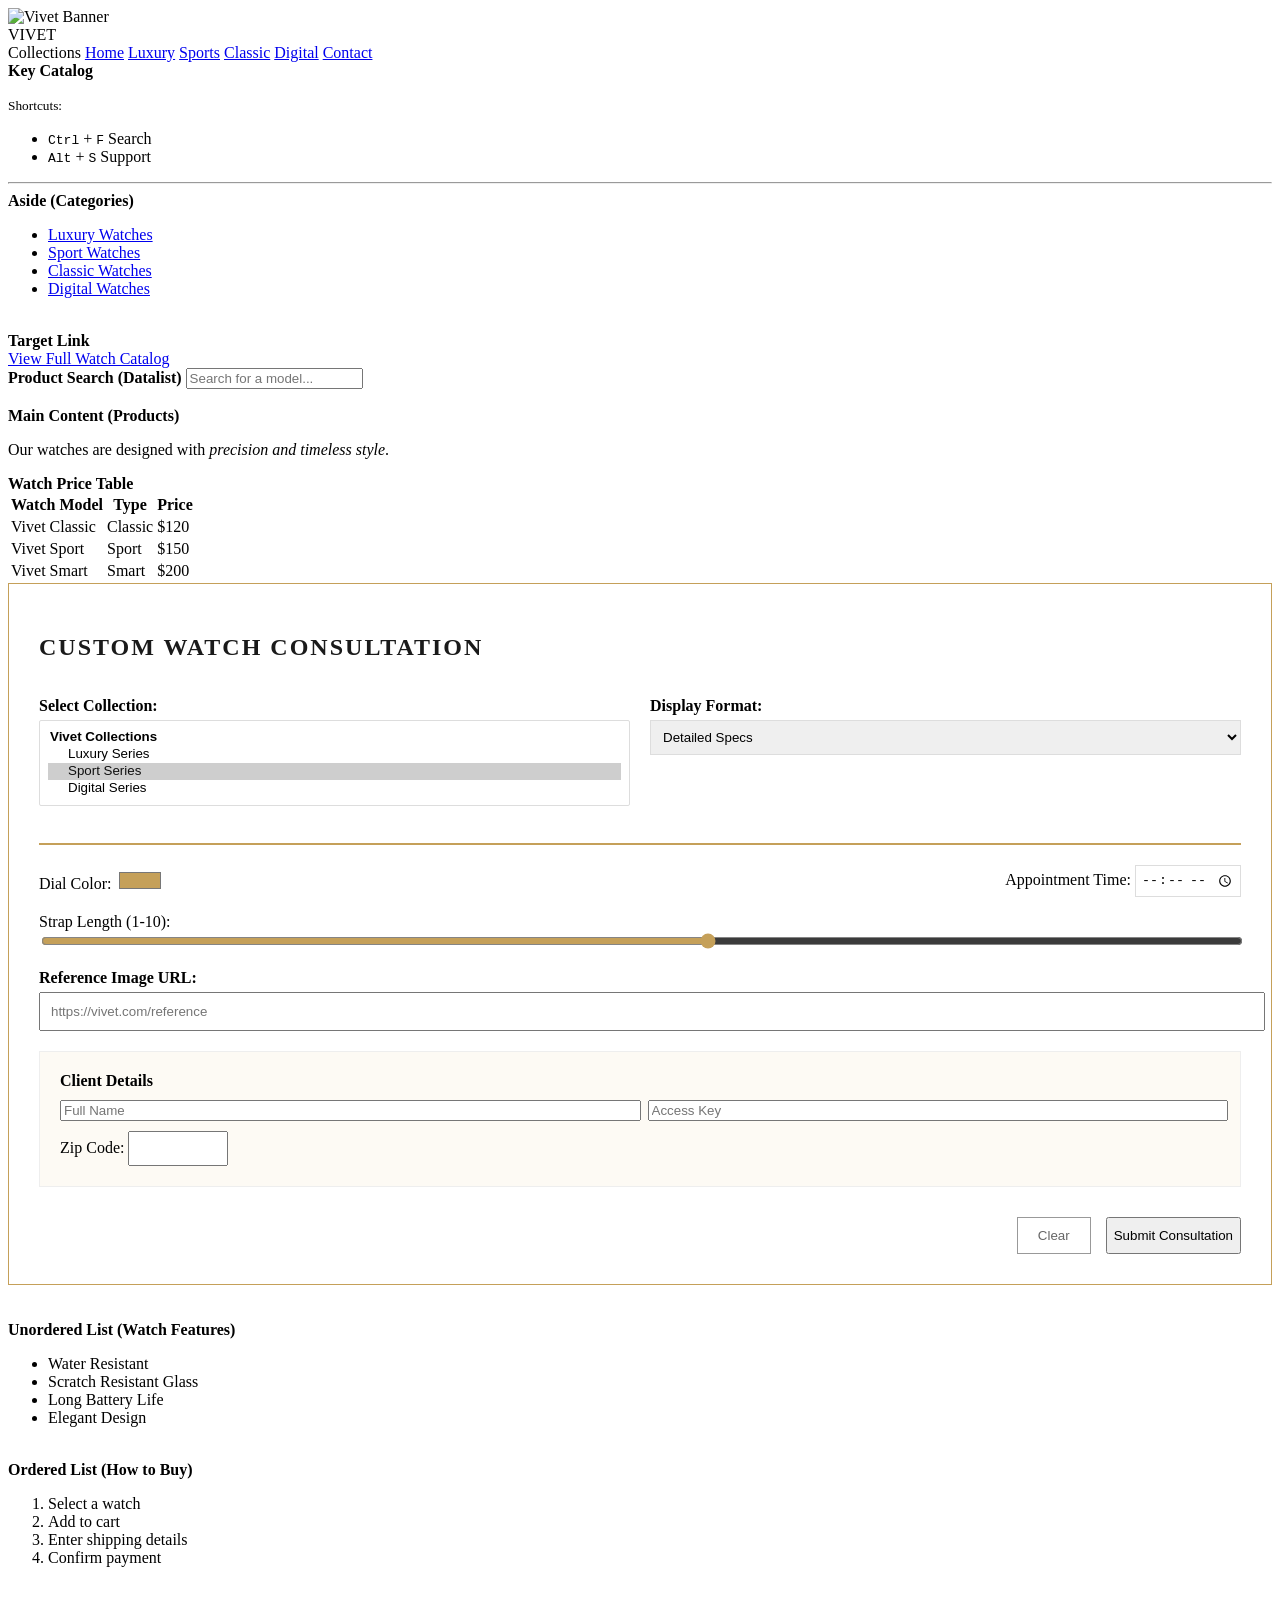
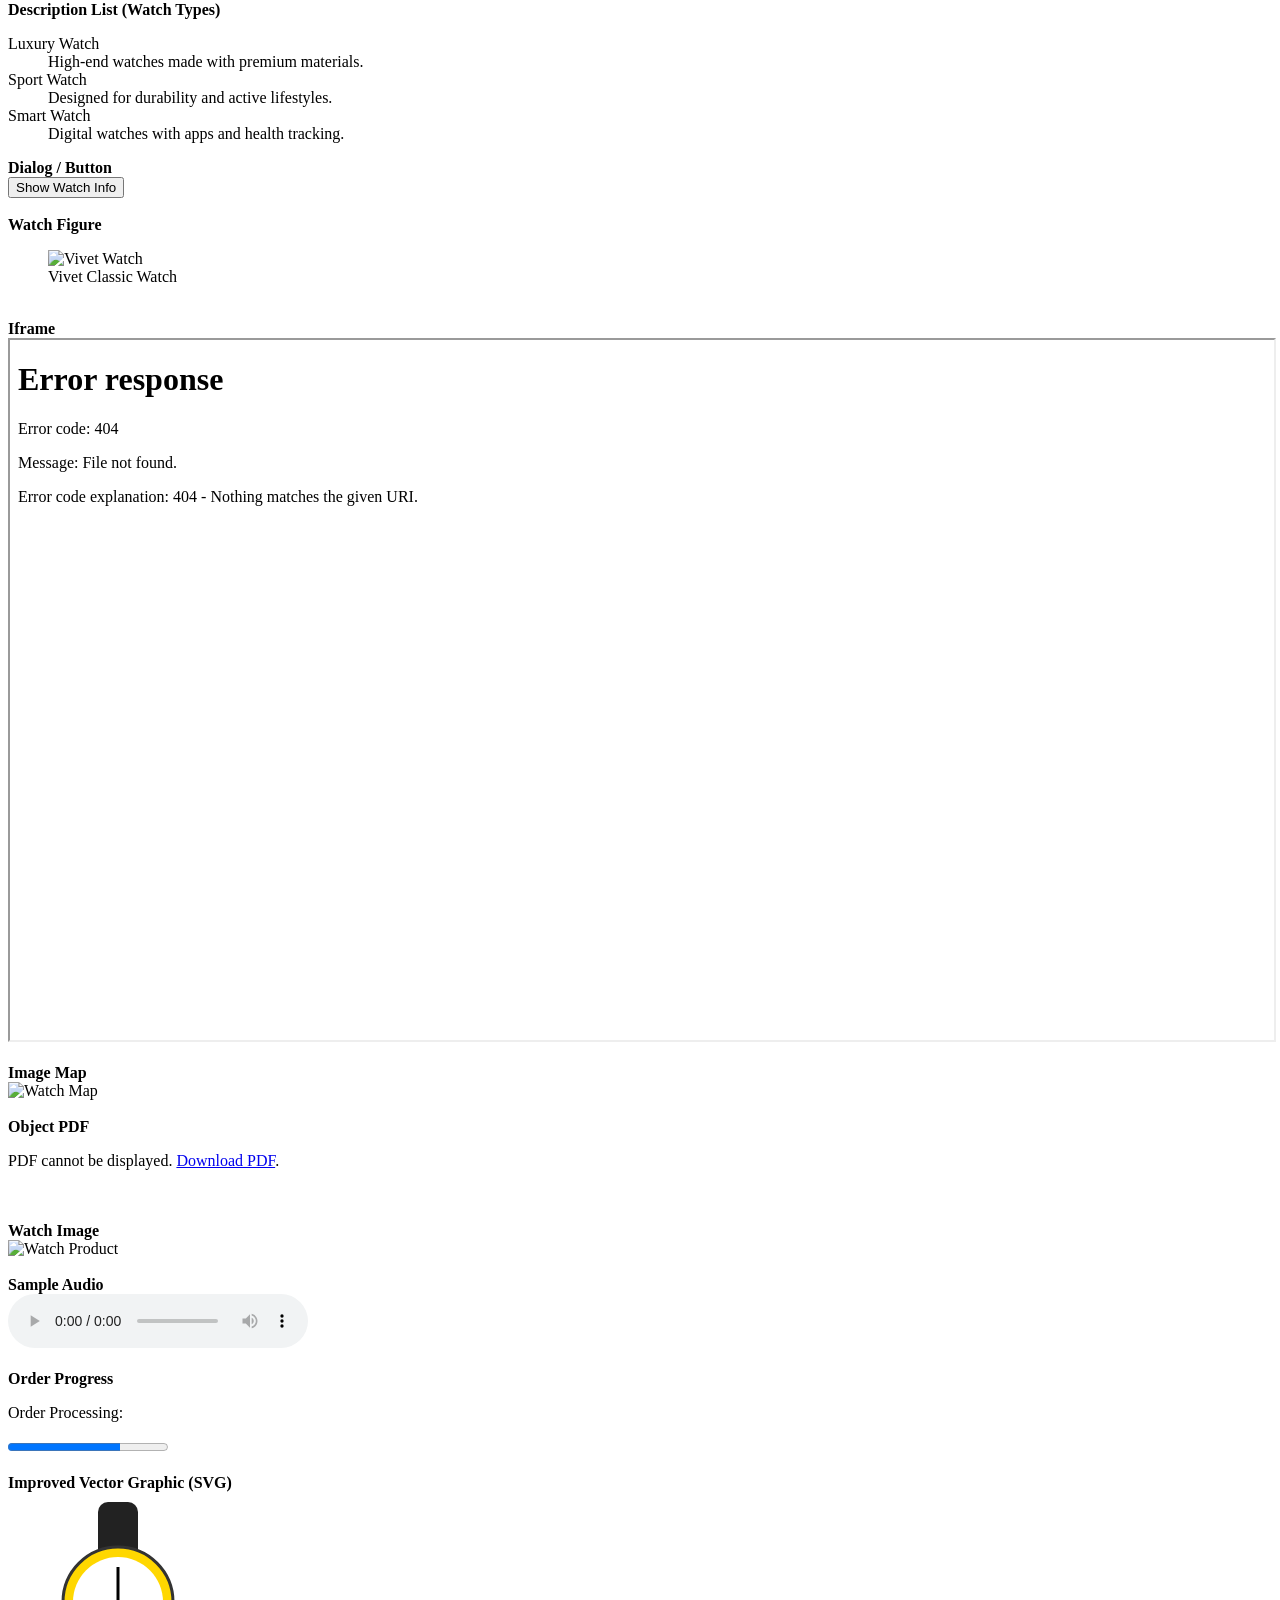
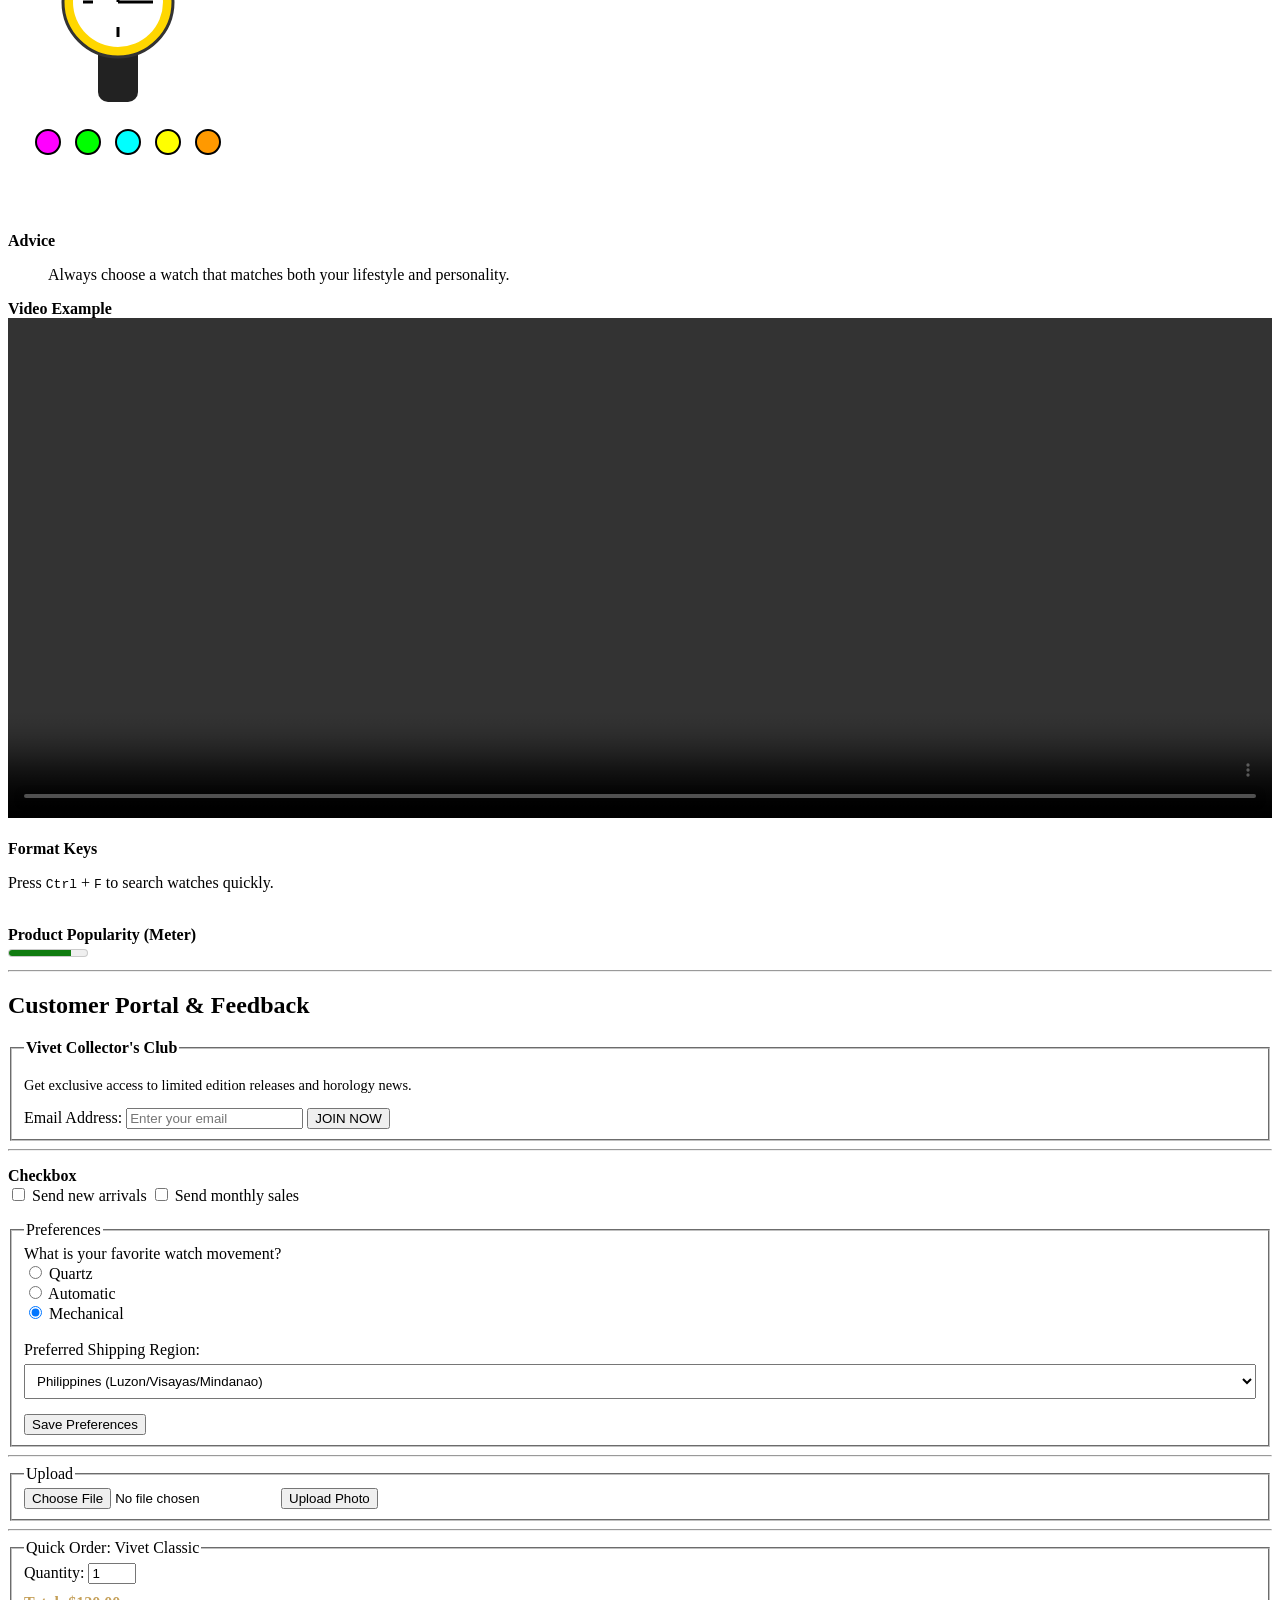
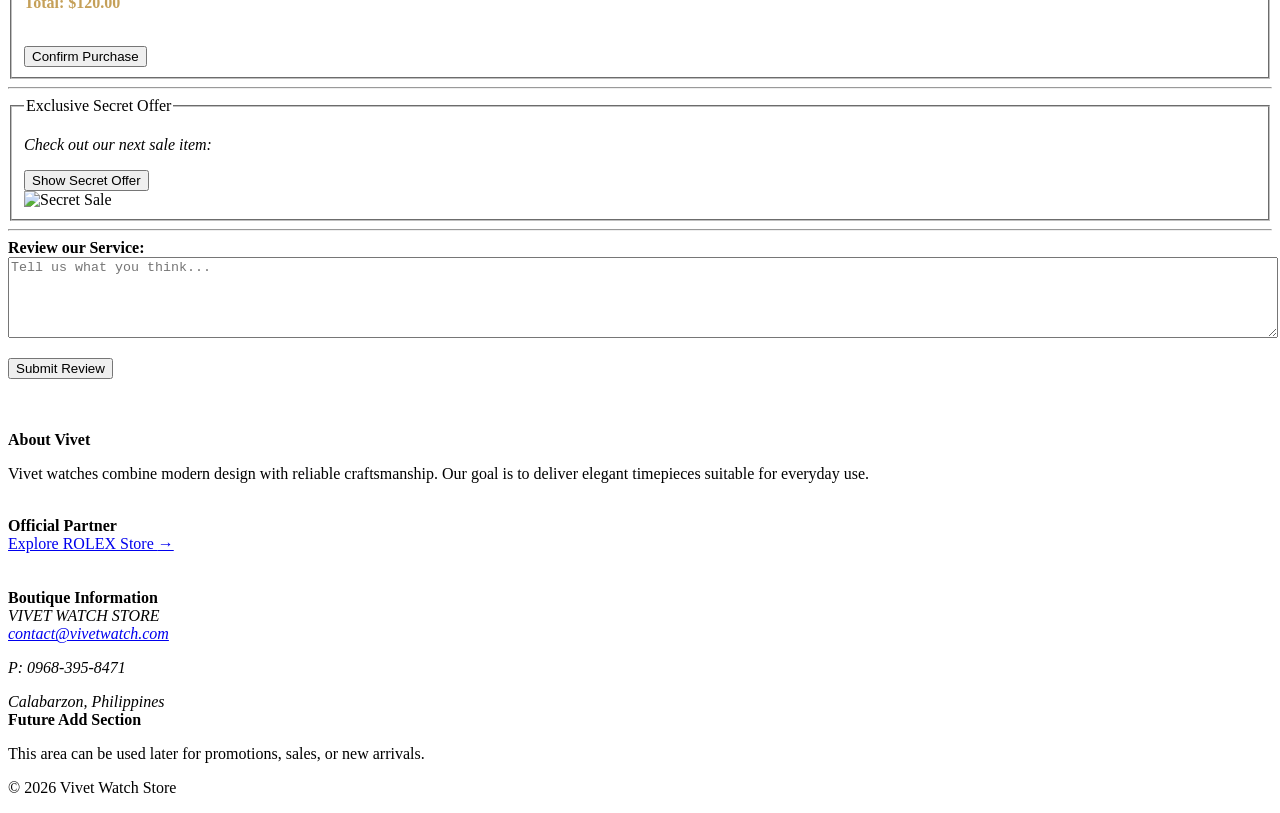
==== index.html @ 648e197d "Create index.html" ====
<!DOCTYPE html>
<html lang="en">

<head>
  <meta charset="UTF-8">
  <meta name="viewport" content="width=device-width, initial-scale=1.0">
  <title>Vivet Watch Store</title>
  <link rel="stylesheet" href="style.css">
</head>

<body>

  <header class="header">
    <img src="img/header.jpg" alt="Vivet Banner">
    <div class="header-title">VIVET</div>
  </header>

  <nav class="nav">
    <label>Collections</label>
    <a href="index.html">Home</a>
    <a href="luxurywatch.html">Luxury</a>
    <a href="sportswatch.html">Sports</a>
    <a href="classicwatch.html">Classic</a>
    <a href="digitalwatch.html">Digital</a>
    <a href="#footer">Contact</a>
  </nav>

  <div class="container">

    <aside class="aside">
      <label><strong>Key Catalog</strong></label>
      <p><small>Shortcuts:</small></p>
      <ul>
        <li><kbd>Ctrl</kbd> + <kbd>F</kbd> Search</li>
        <li><kbd>Alt</kbd> + <kbd>S</kbd> Support</li>
      </ul>
      <hr>
      <label><strong>Aside (Categories)</strong></label>
      <ul>
        <li><a href="luxurywatch.html">Luxury Watches</a></li>
        <li><a href="sportswatch.html">Sport Watches</a></li>
        <li><a href="classicwatch.html">Classic Watches</a></li>
        <li><a href="digitalwatch.html">Digital Watches</a></li>
      </ul>

      <br>

      <label><strong>Target Link</strong></label><br>
      <a href="luxurywatch.html" target="_blank" class="catalog-link">View Full Watch Catalog</a>
    </aside>

    <main class="main">

      <label><strong>Product Search (Datalist)</strong></label>
      <input list="watch-models" id="watch-search" name="watch-search" placeholder="Search for a model...">
      <datalist id="watch-models">
        <option value="Vivet Classic">
        <option value="Vivet Sport">
        <option value="Vivet Digital">
        <option value="Vivet Luxury">
        <option value="Vivet Smart">
      </datalist>

      <br><br>
      <label><strong>Main Content (Products)</strong></label>
      <p>Our watches are designed with <em>precision and timeless style</em>.</p>

      <label><strong>Watch Price Table</strong></label>
      <table>
        <tr>
          <th>Watch Model</th>
          <th>Type</th>
          <th>Price</th>
        </tr>
        <tr>
          <td>Vivet Classic</td>
          <td>Classic</td>
          <td>$120</td>
        </tr>
        <tr>
          <td>Vivet Sport</td>
          <td>Sport</td>
          <td>$150</td>
        </tr>
        <tr>
          <td>Vivet Smart</td>
          <td>Smart</td>
          <td>$200</td>
        </tr>
      </table>

      <form method="GET" action="http://localhost/echo.py" class="customer-forms"
        style="background: #fff; padding: 30px; border: 1px solid #c5a059; border-radius: 0;">

        <h2 style="color: #1a1a1a; margin-bottom: 20px; text-transform: uppercase; letter-spacing: 2px;">
          Custom Watch Consultation
        </h2>

        <div style="display: grid; grid-template-columns: 1fr 1fr; gap: 20px;">
          <p>
            <label><strong>Select Collection:</strong></label>
            <select name="HTML List Type Selector One" size="4"
              style="width: 100%; padding: 8px; border: 1px solid #ddd; margin-top: 5px;">
              <optgroup label="Vivet Collections">
                <option value="UL">Luxury Series</option>
                <option value="OL" selected>Sport Series</option>
                <option value="DL">Digital Series</option>
              </optgroup>
            </select>
          </p>

          <p>
            <label><strong>Display Format:</strong></label>
            <select name="HTML List Type Selector Two"
              style="width: 100%; padding: 8px; border: 1px solid #ddd; margin-top: 5px;">
              <optgroup label="View Options">
                <option value="UL">Grid View</option>
                <option value="OL">List View</option>
                <option value="DL" selected>Detailed Specs</option>
              </optgroup>
            </select>
          </p>
        </div>

        <div style="margin-top: 20px; border-top: 2px solid #c5a059; padding-top: 20px;">
          <div style="display: flex; justify-content: space-between; align-items: center; margin-bottom: 15px;">
            <span>Dial Color: <input type="color" name="color" value="#c5a059"
                style="border:none; background:none; cursor:pointer;"></span>
            <span>Appointment Time: <input type="time" name="time" style="padding: 5px; border: 1px solid #ddd;"></span>
          </div>

          <p style="margin-bottom: 15px;">
            Strap Length (1-10):
            <input type="range" name="range" min="1" max="10" style="width: 100%; accent-color: #c5a059;">
          </p>

          <p>
            <label><strong>Reference Image URL:</strong></label><br>
            <input type="url" name="url" placeholder="https://vivet.com/reference" required
              style="width: 100%; padding: 10px; margin-top: 5px;">
          </p>
        </div>

        <div style="background: #fdfaf4; padding: 20px; margin-top: 20px; border: 1px solid #eee;">
          <label><strong>Client Details</strong></label>
          <div style="display: grid; grid-template-columns: 1fr 1fr; gap: 15px; margin-top: 10px;">
            <input type="text" name="Name" placeholder="Full Name" style="width: 100%;">
            <input type="password" name="Pwd" placeholder="Access Key" style="width: 100%;">
          </div>
          <div style="margin-top: 10px;">
            Zip Code: <input type="text" name="Zip" size="5" maxlength="5" style="width: 80px; padding: 8px;">
          </div>
        </div>

        <div style="margin-top: 30px; display: flex; justify-content: flex-end; gap: 15px;">
          <input type="reset" value="Clear"
            style="background: transparent; border: 1px solid #999; color: #666; padding: 10px 20px;">
          <input type="submit" value="Submit Consultation">
        </div>

      </form>

      <br><br>

      <label><strong>Unordered List (Watch Features)</strong></label>
      <ul>
        <li>Water Resistant</li>
        <li>Scratch Resistant Glass</li>
        <li>Long Battery Life</li>
        <li>Elegant Design</li>
      </ul>

      <br>

      <label><strong>Ordered List (How to Buy)</strong></label>
      <ol>
        <li>Select a watch</li>
        <li>Add to cart</li>
        <li>Enter shipping details</li>
        <li>Confirm payment</li>
      </ol>

      <br>

      <label><strong>Description List (Watch Types)</strong></label>
      <dl>
        <dt>Luxury Watch</dt>
        <dd>High-end watches made with premium materials.</dd>
        <dt>Sport Watch</dt>
        <dd>Designed for durability and active lifestyles.</dd>
        <dt>Smart Watch</dt>
        <dd>Digital watches with apps and health tracking.</dd>
      </dl>

      <label><strong>Dialog / Button</strong></label><br>
      <button id="openDialog">Show Watch Info</button>
      <dialog id="watchDialog">
        <p>This is Vivet's featured watch of the month!</p>
        <button id="closeDialog">Close</button>
      </dialog>

      <br><br>

      <label><strong>Watch Figure</strong></label><br>
      <figure>
        <img src="img/watch.jpg" alt="Vivet Watch" width="100%">
        <figcaption>Vivet Classic Watch</figcaption>
      </figure>

      <br>

      <label><strong>Iframe</strong></label><br>
      <iframe src="sportswatch.html" width="100%" height="700" title="Example Site"></iframe>

      <br><br>

      <label><strong>Image Map</strong></label><br>
      <img src="img/imagemap.png" usemap="#watchmap" alt="Watch Map" width="400">

      <map name="watchmap">
        <area shape="rect" coords="0,0,200,200" href="luxurywatch.html" alt="Luxury Watches"
          title="Go to Luxury Collection">
        <area shape="rect" coords="200,0,400,200" href="sportswatch.html" alt="Sport Watches"
          title="Go to Sport Collection">
        <area shape="rect" coords="0,200,200,200" href="classicwatch.html" alt="Classic Watches"
          title="Go to Classic Collection">
        <area shape="rect" coords="200,200,400,400" href="digitalwatch.html" alt="Digital Watches"
          title="Go to Digital Collection">
      </map>

      <br><br>

      <label><strong>Object PDF</strong></label><br>
      <object data="files/vivet_watch_catalog.pdf" type="application/pdf" width="100%" height="710">
        <p>PDF cannot be displayed. <a href="files/vivet_watch_catalog.pdf" target="_blank">Download PDF</a>.</p>
      </object>

      <br><br>

      <label><strong>Watch Image</strong></label><br>
      <img src="img/sports.png" alt="Watch Product" width="100%">

      <br><br>

      <label><strong>Sample Audio</strong></label><br>
      <audio controls>
        <source src="audio/audio.mp3" type="audio/mpeg">
        Your browser does not support the audio element.
      </audio>

      <br><br>

      <label><strong>Order Progress</strong></label><br>
      <p>Order Processing:</p>
      <progress value="70" max="100">70%</progress>

      <br><br>

      <label><strong>Improved Vector Graphic (SVG)</strong></label><br>
      <div class="svg-container">
        <svg width="220" height="300" viewBox="0 0 220 300" xmlns="http://www.w3.org/2000/svg">
          <g id="watch">
            <rect x="90" y="10" width="40" height="60" rx="10" fill="#222" />
            <rect x="90" y="150" width="40" height="60" rx="10" fill="#222" />
            <circle id="watchBody" cx="110" cy="110" r="55" fill="gold" stroke="#333" stroke-width="3" />
            <circle cx="110" cy="110" r="45" fill="white" />
            <line x1="110" y1="75" x2="110" y2="85" stroke="black" stroke-width="3" />
            <line x1="110" y1="135" x2="110" y2="145" stroke="black" stroke-width="3" />
            <line x1="75" y1="110" x2="85" y2="110" stroke="black" stroke-width="3" />
            <line x1="135" y1="110" x2="145" y2="110" stroke="black" stroke-width="3" />
            <line x1="110" y1="110" x2="110" y2="85" stroke="black" stroke-width="3" />
            <line x1="110" y1="110" x2="135" y2="110" stroke="black" stroke-width="3" />
          </g>
          <g id="colors">
            <circle cx="40" cy="250" r="12" fill="#ff00ff" stroke="black" stroke-width="2"
              onclick="changeColor('#ff00ff')" />
            <circle cx="80" cy="250" r="12" fill="#00ff00" stroke="black" stroke-width="2"
              onclick="changeColor('#00ff00')" />
            <circle cx="120" cy="250" r="12" fill="#00ffff" stroke="black" stroke-width="2"
              onclick="changeColor('#00ffff')" />
            <circle cx="160" cy="250" r="12" fill="#ffff00" stroke="black" stroke-width="2"
              onclick="changeColor('#ffff00')" />
            <circle cx="200" cy="250" r="12" fill="#ff9900" stroke="black" stroke-width="2"
              onclick="changeColor('#ff9900')" />
          </g>
        </svg>
      </div>

      <br><br>

      <label><strong>Advice</strong></label>
      <blockquote>
        Always choose a watch that matches both your lifestyle and personality.
      </blockquote>

      <label><strong>Video Example</strong></label><br>
      <video width="100%" height="500" controls>
        <source src="video/video.mp4" type="video/mp4">
        Your browser does not support the video tag.
      </video>

      <br><br>

      <label><strong>Format Keys</strong></label>
      <p>Press <kbd>Ctrl</kbd> + <kbd>F</kbd> to search watches quickly.</p>

      <br>

      <label><strong>Product Popularity (Meter)</strong></label><br>
      <meter value="8" min="0" max="10">8 out of 10</meter>

      <section class="customer-forms">
        <hr>
        <h2>Customer Portal & Feedback</h2>

        <fieldset>
          <legend><strong>Vivet Collector's Club</strong></legend>
          <p style="font-size: 0.9rem;">Get exclusive access to limited edition releases and horology news.</p>
          <label for="reg-email">Email Address:</label>
          <input type="email" id="reg-email" placeholder="Enter your email">
          <button type="button">JOIN NOW</button>
        </fieldset>

        <hr>

        <form method="GET" action="http://localhost/echo.py">
          <p><strong>Checkbox</strong><br>
            <input type="checkbox" name="Send" value="Details"> Send new arrivals
            <input type="checkbox" name="Send" value="Prices"> Send monthly sales
          </p>

          <fieldset>
            <legend>Preferences</legend>
            <label for="movement">What is your favorite watch movement?</label><br>
            <input type="radio" name="Definition" value="Quartz"> Quartz<br>
            <input type="radio" name="Definition" value="Automatic"> Automatic<br>
            <input type="radio" name="Definition" value="Mechanical" checked> Mechanical

            <br><br>

            <label for="country">Preferred Shipping Region:</label><br>
            <select id="country" name="country" style="width: 100%; padding: 8px; margin-top: 5px;">
              <option value="ph">Philippines (Luzon/Visayas/Mindanao)</option>
              <option value="us">United States</option>
              <option value="jp">Japan</option>
              <option value="uk">United Kingdom</option>
            </select>

            <div style="margin-top: 15px;">
              <input type="submit" value="Save Preferences">
            </div>
          </fieldset>
        </form>

        <hr>

        <fieldset>
          <legend>Upload</legend>
          <form method="POST" action="upload.py" enctype="multipart/form-data">
            <input type="file" name="Upload">
            <input type="submit" value="Upload Photo">
          </form>
        </fieldset>

        <hr>

        <fieldset>
          <legend>Quick Order: Vivet Classic</legend>
          <form oninput="sum.value=multiply(qty,price)">
            <label>Quantity:</label>
            <input type="number" id="qty" name="Quantity" min="1" max="10" value="1">

            <input type="hidden" name="product_id" value="VIVET-CL-001">
            <input type="hidden" id="price" value="120.00">

            <p style="margin-top: 10px; font-weight: bold; color: #c5a059;">
              <output name="sum" for="qty price">Total: $120.00</output>
            </p>
            <br>
            <input type="submit" value="Confirm Purchase">
          </form>
        </fieldset>

        <hr>

        <fieldset>
          <legend>Exclusive Secret Offer</legend>
          <p><em>Check out our next sale item:</em></p>

          <button type="button" id="toggleOffer" class="toggle-btn">
            <span id="toggleStatus">Show</span> Secret Offer
          </button>

          <br>

          <img src="img/hiddensale.png" id="secretImg" class="offer-img hidden" alt="Secret Sale">
        </fieldset>

        <hr>

        <label><strong>Review our Service:</strong></label>
        <form method="POST" action="http://localhost/echo.py">
          <textarea name="Review" rows="5" style="width:100%" placeholder="Tell us what you think..."></textarea>
          <p><input type="submit" value="Submit Review"></p>
        </form>
      </section>

      <br><br>

      <label><strong>About Vivet</strong></label>
      <p>
        Vivet watches combine modern design with reliable craftsmanship.
        Our goal is to deliver elegant timepieces suitable for everyday use.
      </p>

      <br>

      <label><strong>Official Partner</strong></label>
      <div class="protocol-link-container">
        <a href="https://rolex.com" target="_blank" class="luxury-link">
          Explore ROLEX Store
          <span class="link-arrow">→</span>
        </a>
      </div>

      <br><br>

      <label><strong>Boutique Information</strong></label>
      <address class="luxury-address">
        <div class="brand-name">VIVET WATCH STORE</div>
        <div class="contact-details">
          <a href="mailto:contact@vivetwatch.com" class="address-link">contact@vivetwatch.com</a>
          <p class="phone-number">P: 0968-395-8471</p>
        </div>
        <div class="address-location">Calabarzon, Philippines</div>
      </address>
    </main>

    <section class="future">
      <label><strong>Future Add Section</strong></label>
      <p>This area can be used later for promotions, sales, or new arrivals.</p>
    </section>

  </div>

  <footer class="footer" id="footer">
    <p>© 2026 Vivet Watch Store</p>
  </footer>

  <script>
    const watchDialog = document.getElementById('watchDialog');
    const openBtn = document.getElementById('openDialog');
    const closeBtn = document.getElementById('closeDialog');

    if (openBtn) openBtn.onclick = () => watchDialog.showModal();
    if (closeBtn) closeBtn.onclick = () => watchDialog.close();

    function changeColor(color) {
      const watchBody = document.getElementById('watchBody');
      if (watchBody) {
        watchBody.setAttribute('fill', color);
      }
    }

    function multiply(q, p) {
      let result = parseFloat(q.value) * parseFloat(p.value);
      if (isNaN(result) || result < 1) return ' ';
      return 'Total: $' + result.toFixed(2);
    }

    const toggleBtn = document.getElementById('toggleOffer');
    const secretImg = document.getElementById('secretImg');
    const statusLabel = document.getElementById('toggleStatus');

    if (toggleBtn && secretImg) {
      toggleBtn.onclick = function () {
        secretImg.classList.toggle('hidden');

        if (secretImg.classList.contains('hidden')) {
          statusLabel.innerText = 'Show';
        } else {
          statusLabel.innerText = 'Hide';
        }
      };
    }
  </script>

</body>

</html>
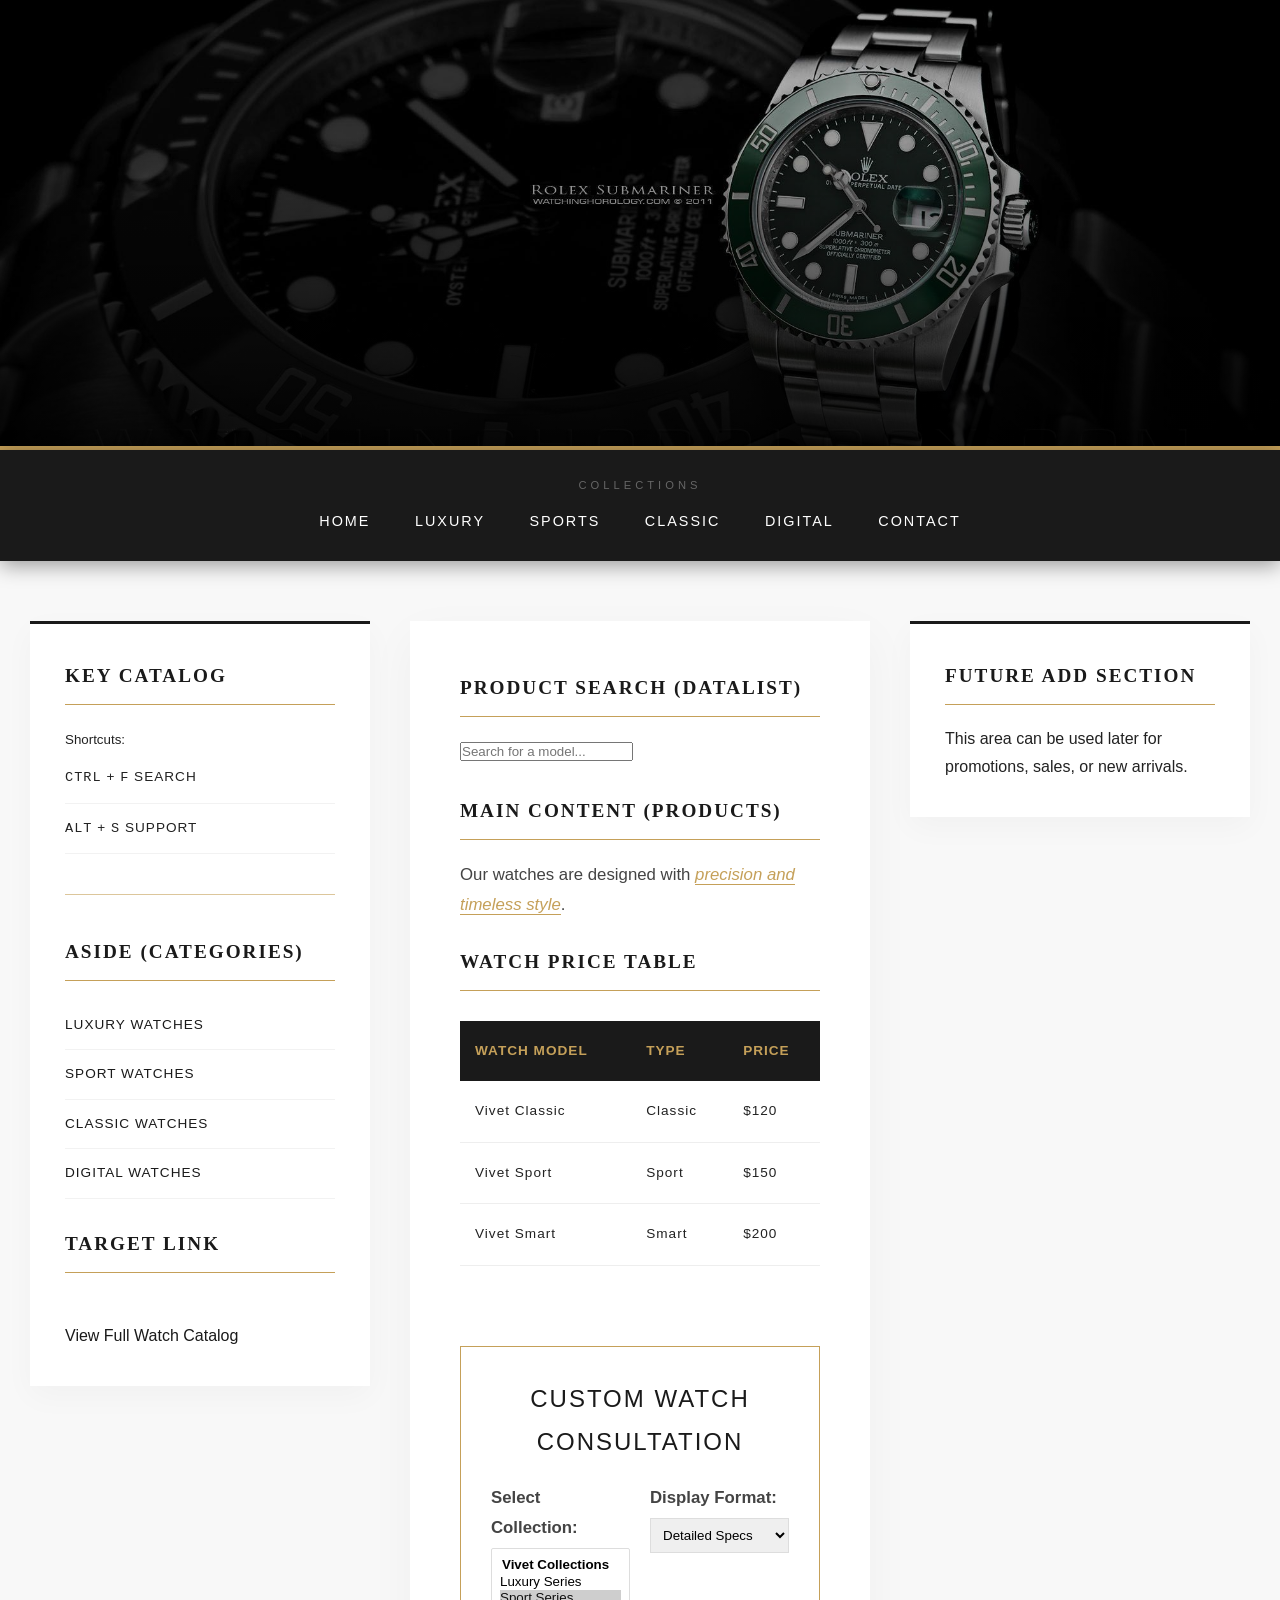
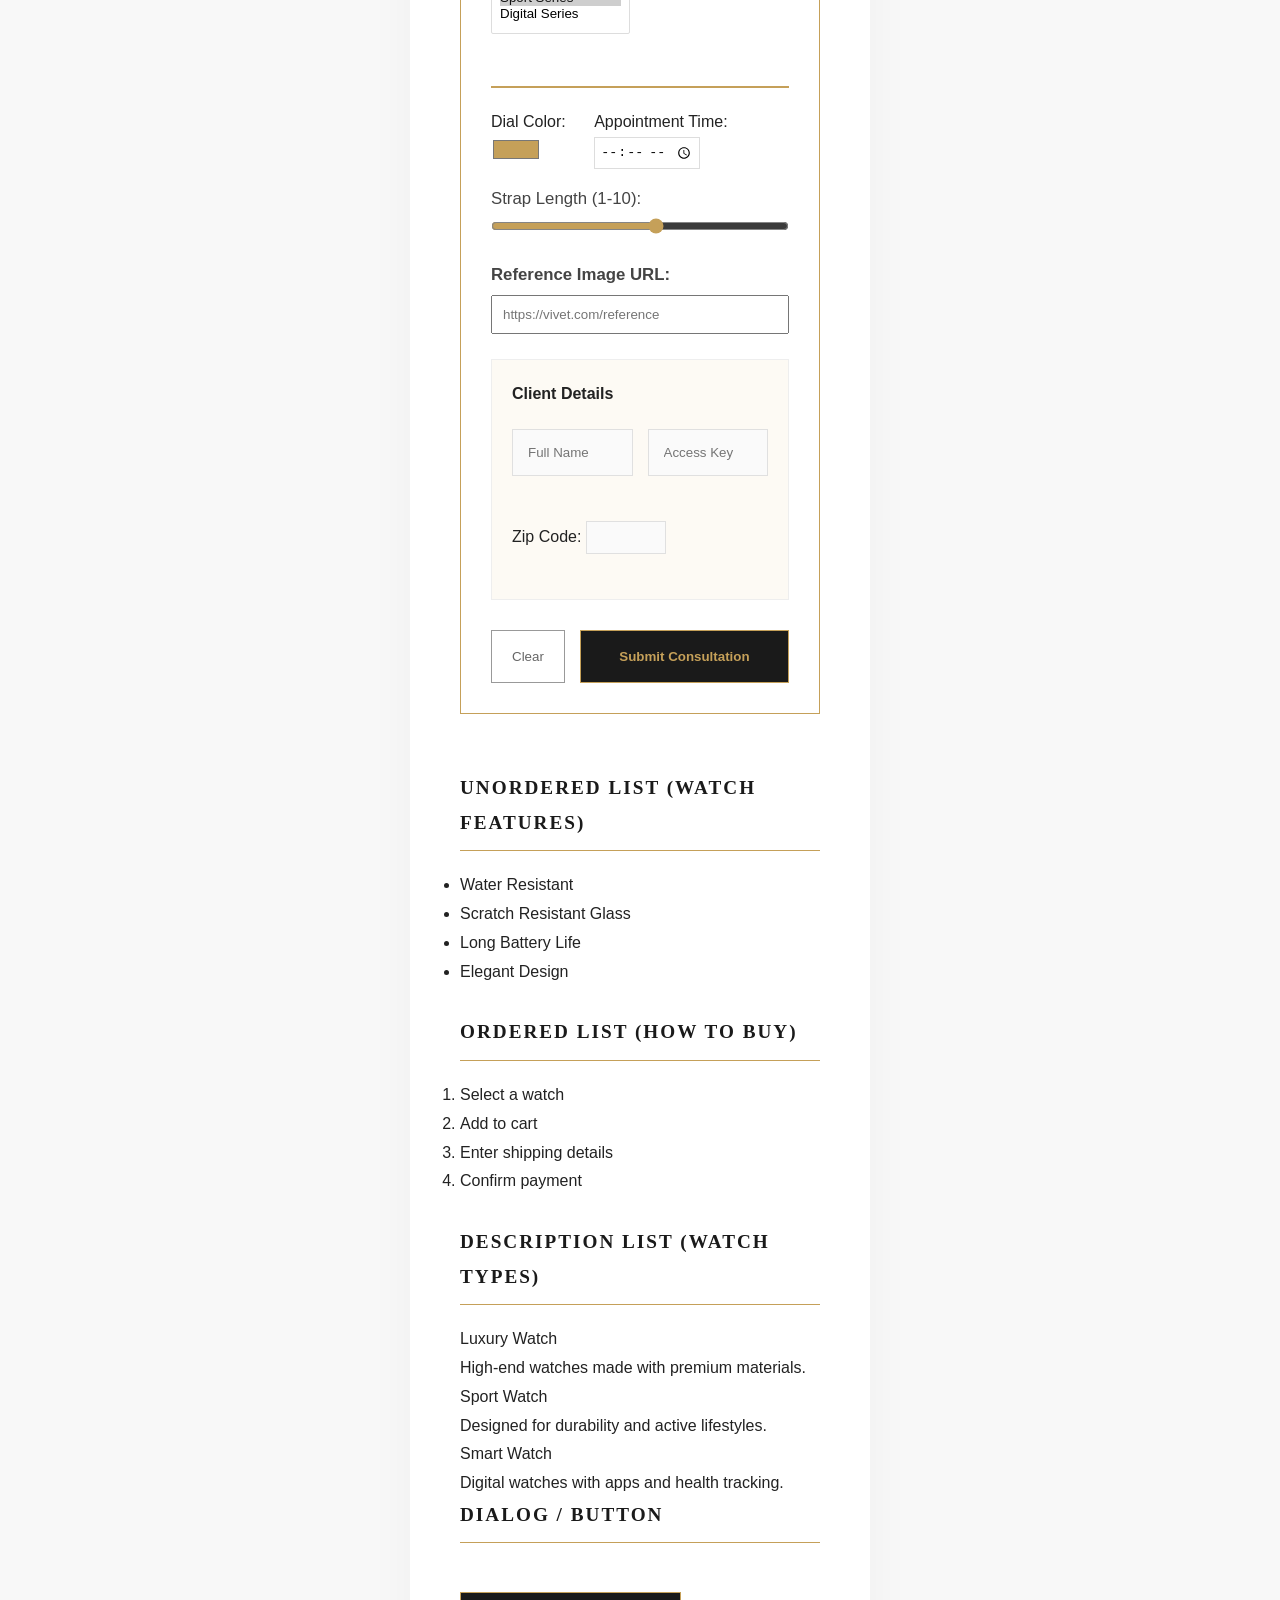
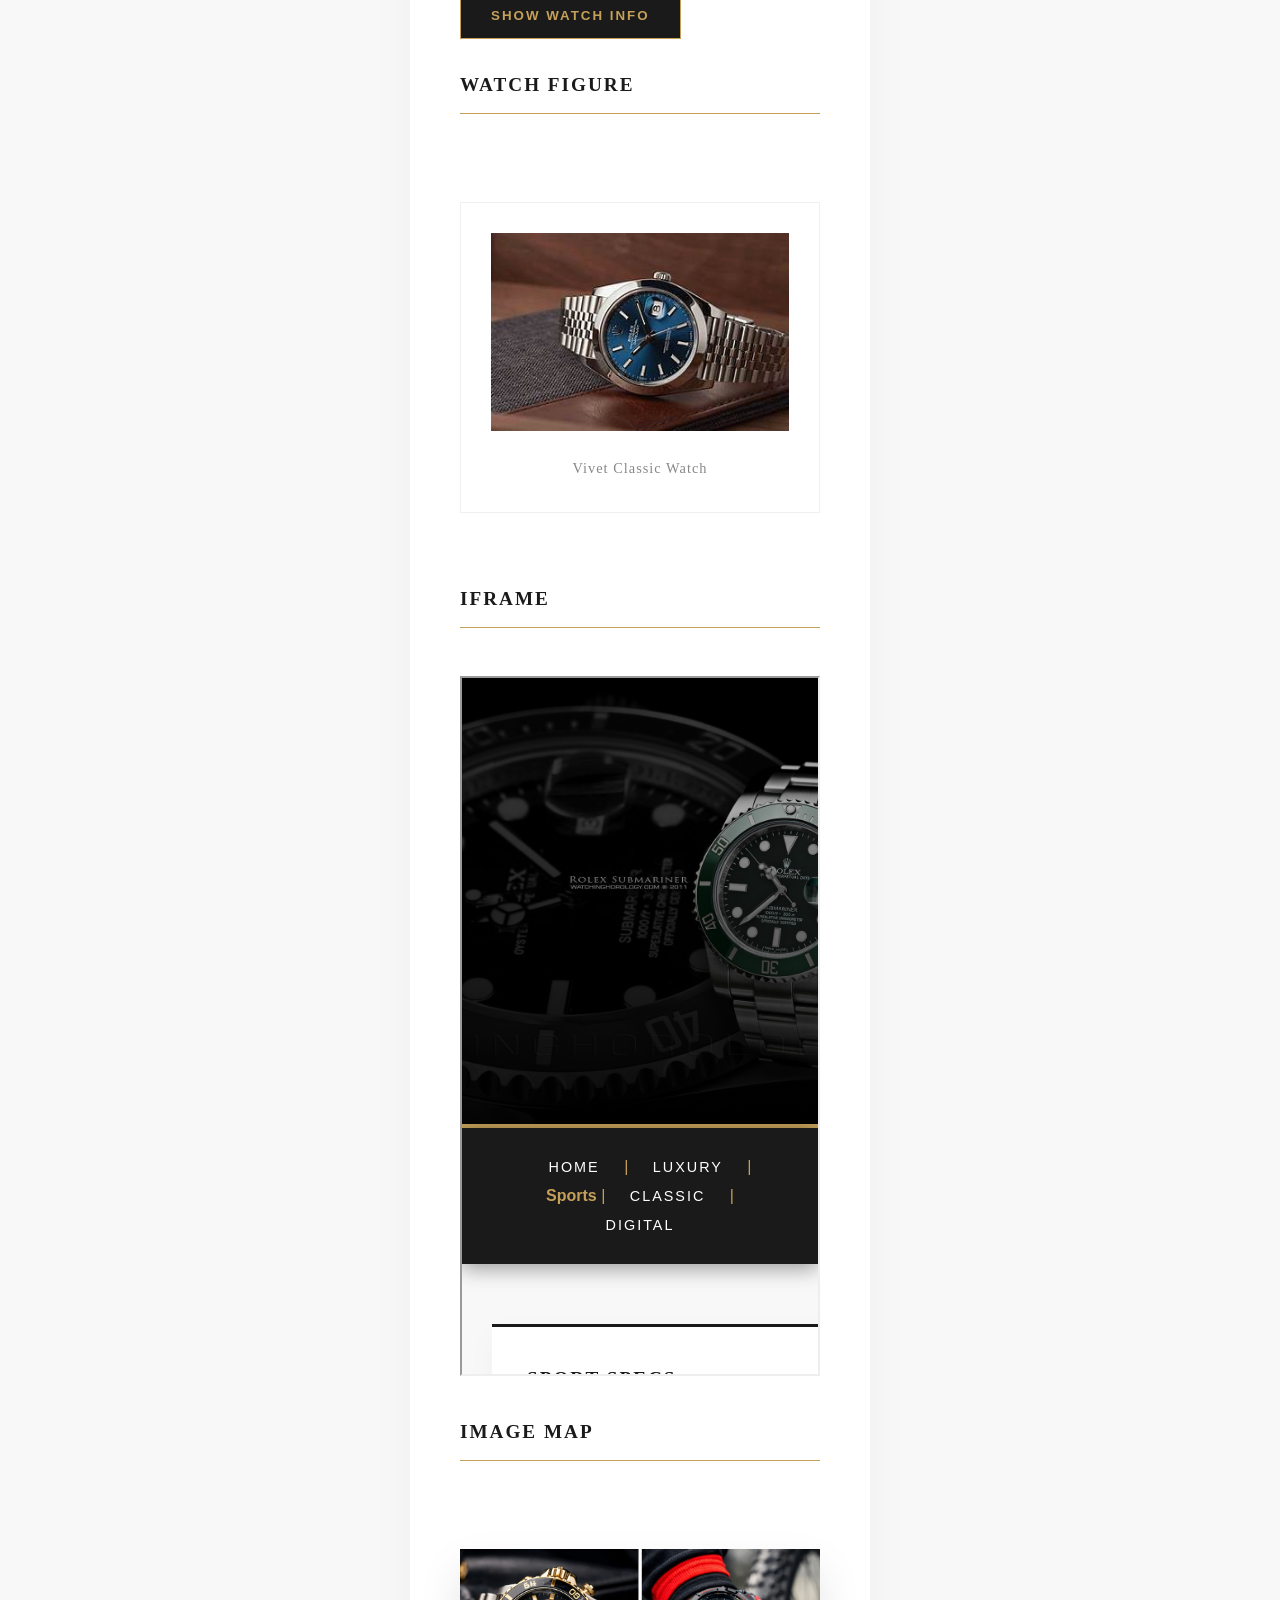
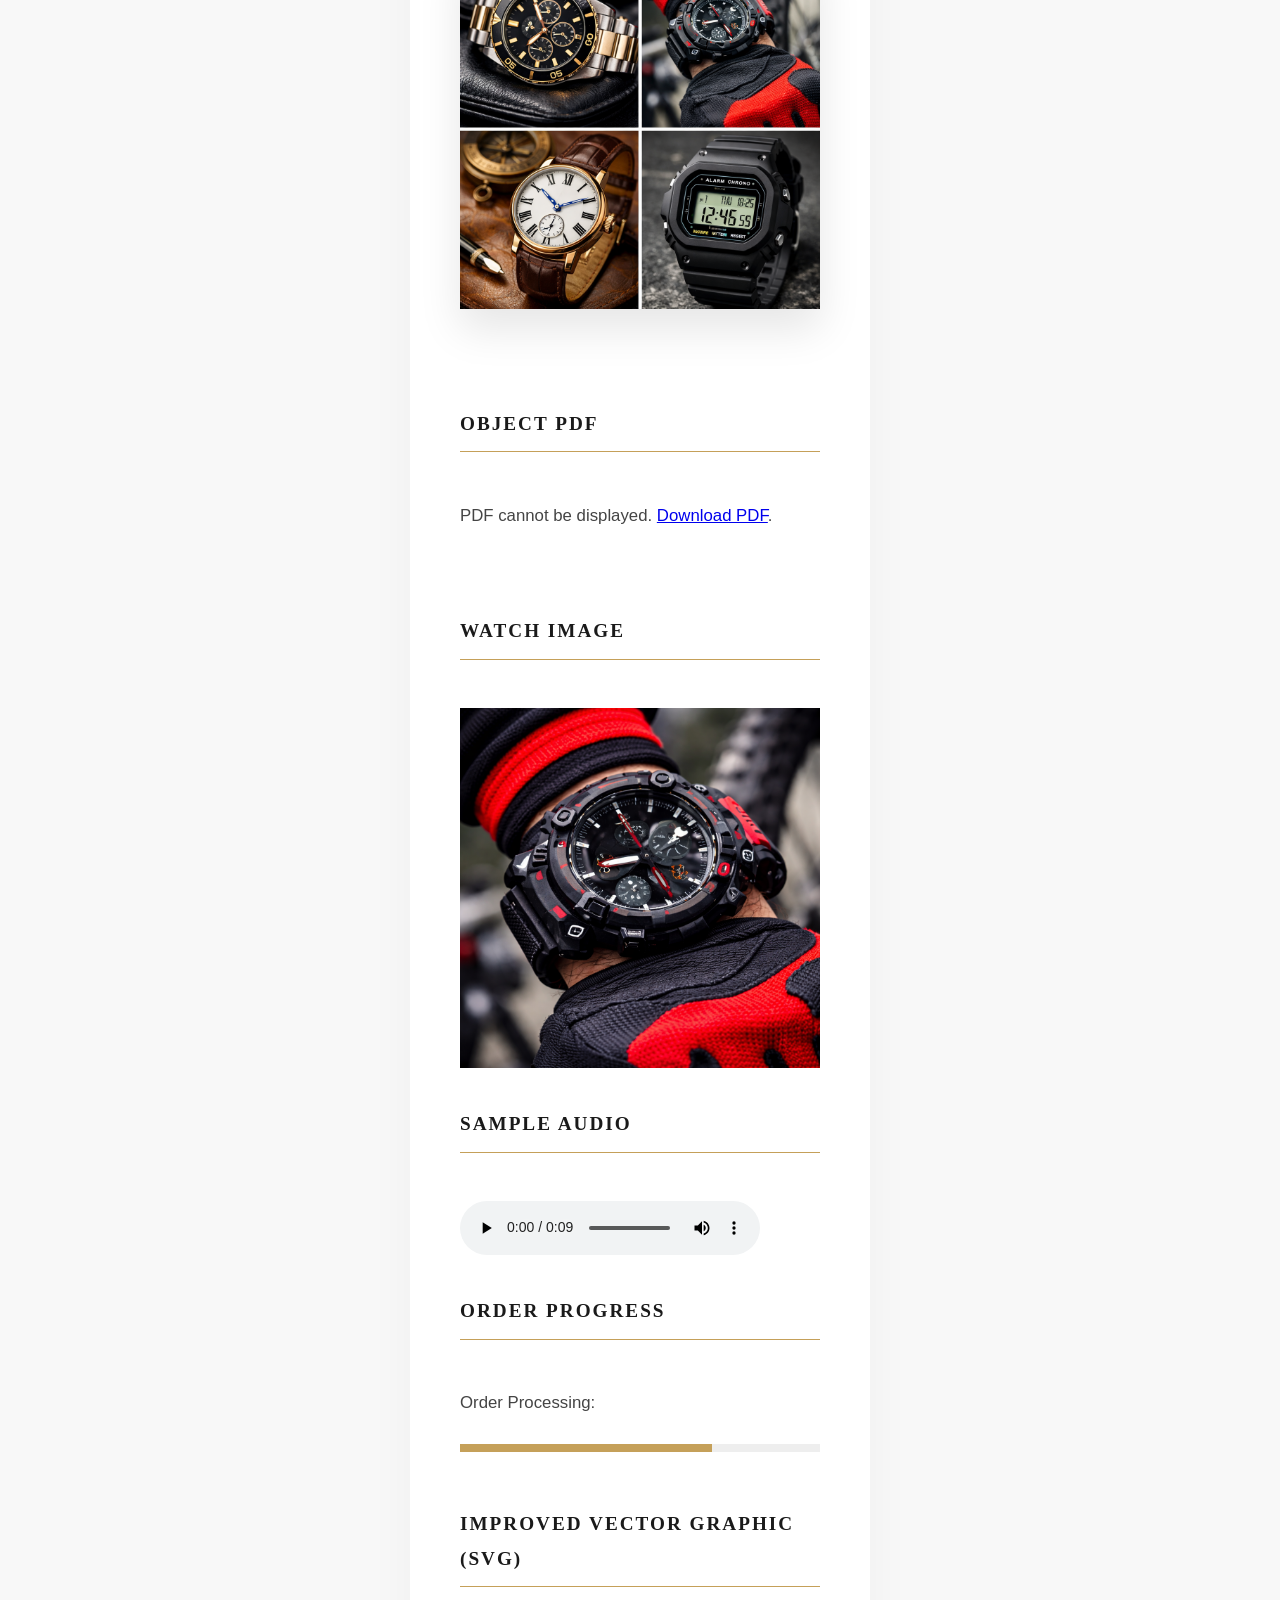
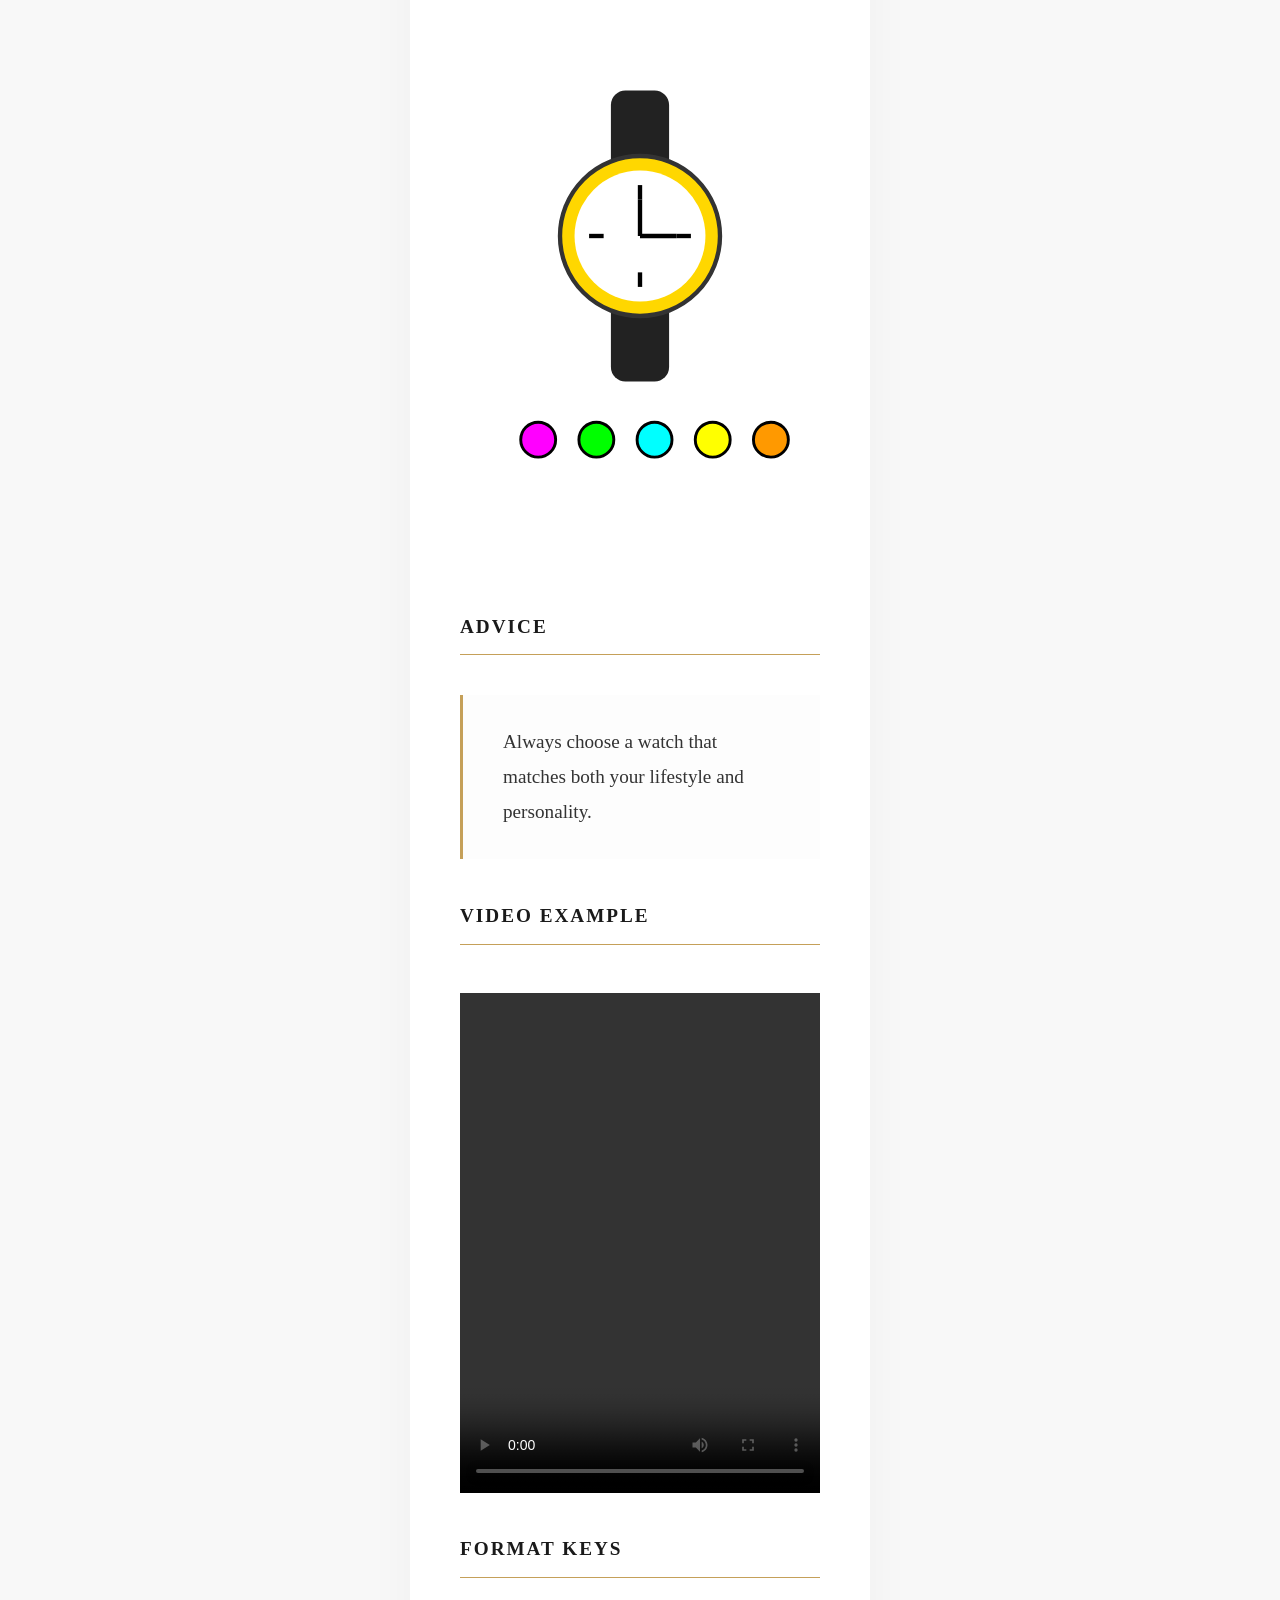
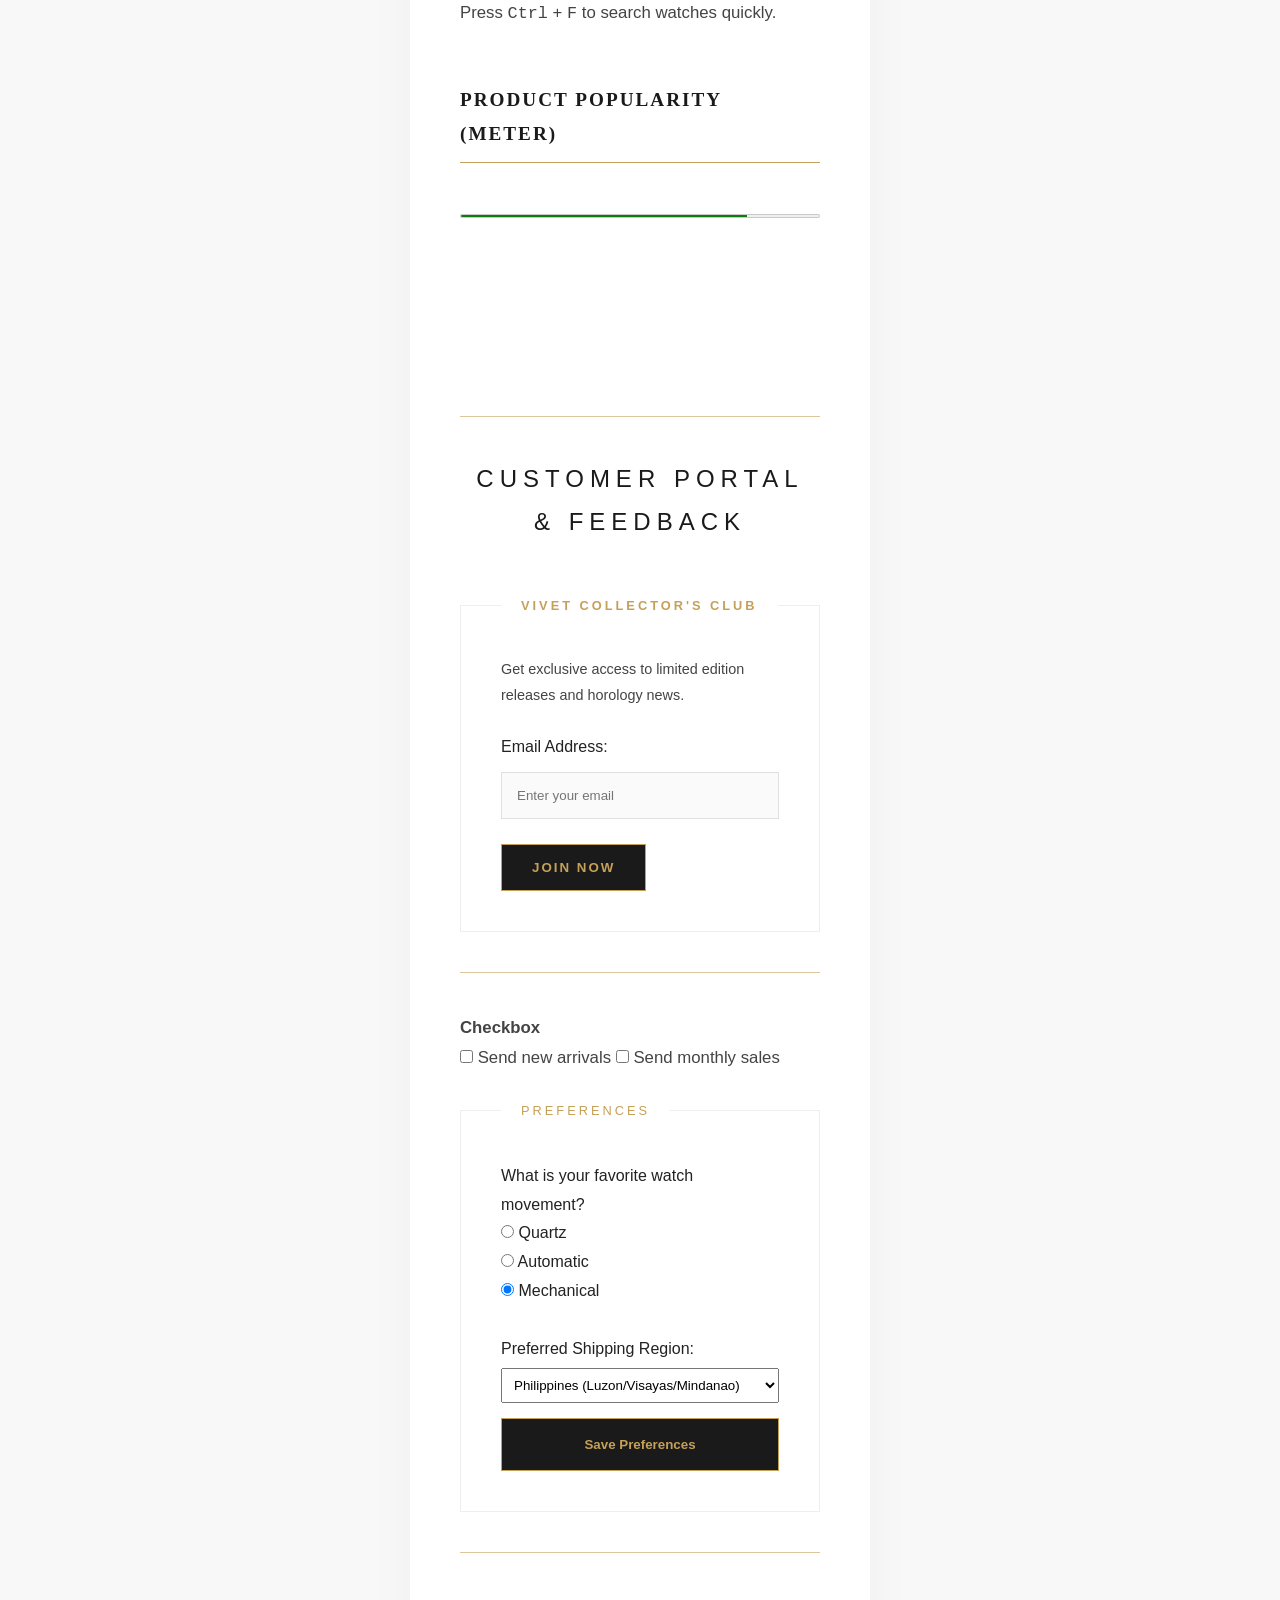
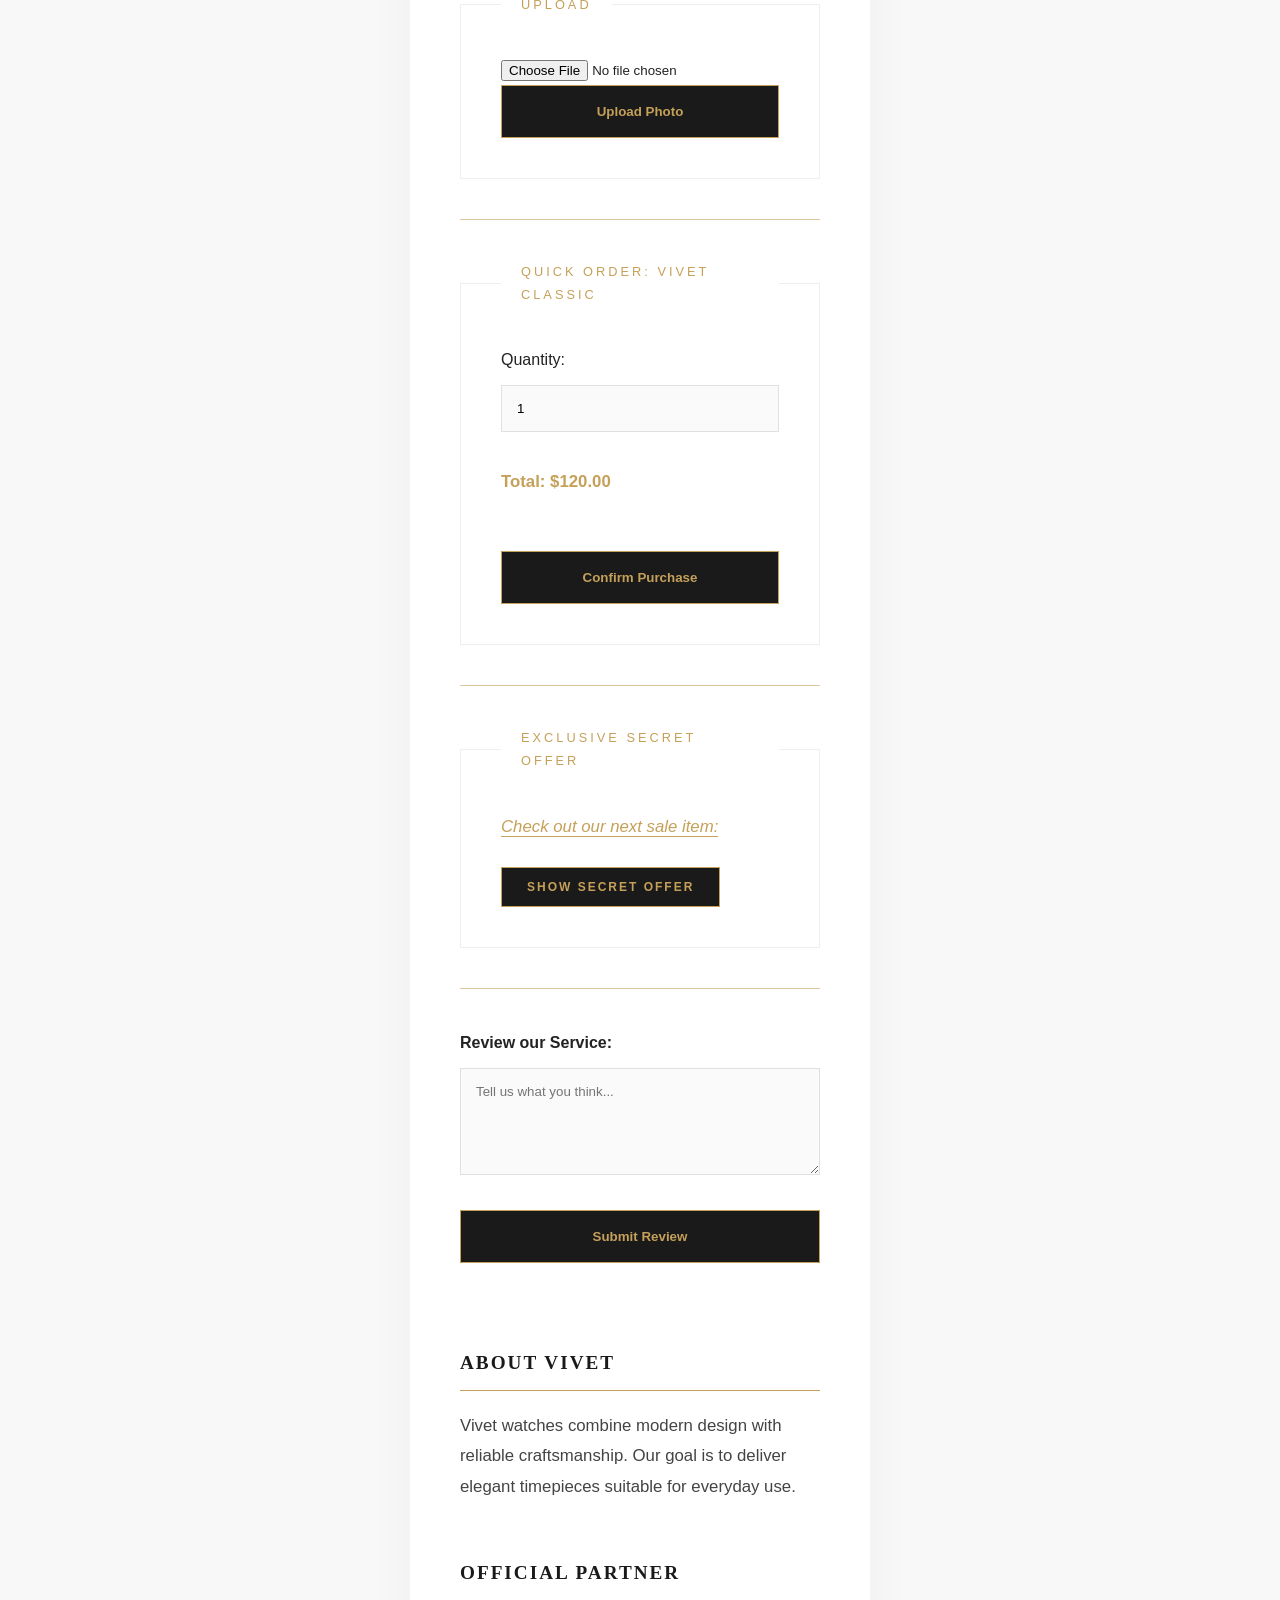
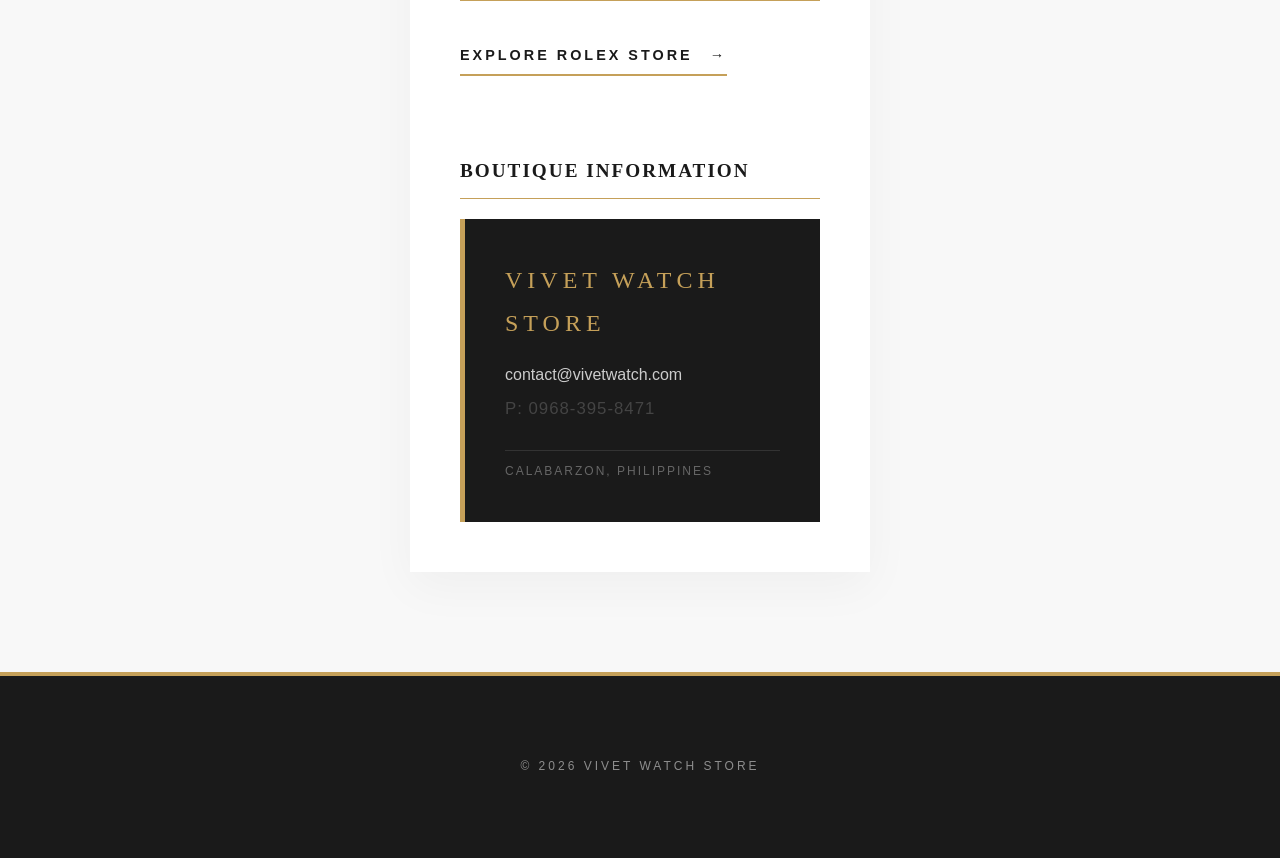
==== commit 8dce3707: "Uploaded all files" ====
--- a/index.html
+++ b/index.html
@@ -487,4 +487,4 @@
 
 </body>
 
-</html>
+</html>
--- a/style.css
+++ b/style.css
@@ -0,0 +1,508 @@
+/* GLOBAL STYLES */
+* {
+    margin: 0;
+    padding: 0;
+    box-sizing: border-box;
+}
+
+body {
+    font-family: 'Segoe UI', Roboto, Helvetica, Arial, sans-serif;
+    line-height: 1.8;
+    background-color: #f8f8f8;
+    color: #222;
+    -webkit-font-smoothing: antialiased;
+}
+
+/* GLOBAL GOLD DIVIDERS */
+hr {
+    border: 0;
+    border-top: 1px solid #c5a059;
+    /* Thinner line looks more elegant */
+    margin: 40px 0;
+    opacity: 0.6;
+}
+
+/* HEADER - Parallax feel */
+.header {
+    height: 450px;
+    overflow: hidden;
+    border-bottom: 4px solid #c5a059;
+    position: relative;
+}
+
+.header img {
+    width: 100%;
+    height: 100%;
+    object-fit: cover;
+    filter: brightness(0.7);
+    /* Darker filter makes white text pop */
+    display: block;
+}
+
+.header::after {
+    content: '';
+    position: absolute;
+    bottom: 0;
+    left: 0;
+    width: 100%;
+    height: 70%;
+    background: linear-gradient(to top, rgba(0, 0, 0, 0.85) 0%, rgba(0, 0, 0, 0) 100%);
+    pointer-events: none;
+}
+
+/* NAVIGATION */
+.nav {
+    background: #1a1a1a;
+    color: #c5a059;
+    padding: 25px 40px;
+    /* More vertical breathing room */
+    text-align: center;
+    position: sticky;
+    top: 0;
+    z-index: 1000;
+    box-shadow: 0 4px 20px rgba(0, 0, 0, 0.4);
+}
+
+.nav label {
+    text-transform: uppercase;
+    letter-spacing: 4px;
+    /* Increased letter spacing */
+    font-size: 0.7rem;
+    display: block;
+    margin-bottom: 12px;
+    color: #666;
+}
+
+.nav a {
+    color: #fff;
+    text-decoration: none;
+    margin: 0 20px;
+    font-size: 0.9rem;
+    text-transform: uppercase;
+    /* Professional uppercase nav */
+    letter-spacing: 2px;
+    font-weight: 300;
+    transition: all 0.4s ease;
+}
+
+.nav a:hover {
+    color: #c5a059;
+    text-shadow: 0 0 10px rgba(197, 160, 89, 0.3);
+}
+
+/* MAIN CONTAINER - Grid refinement */
+.container {
+    display: grid;
+    grid-template-columns: 340px 1fr 340px;
+    gap: 40px;
+    max-width: 1900px;
+    margin: 60px auto;
+    padding: 0 30px;
+}
+
+/* ASIDE & FUTURE SECTIONS */
+.aside,
+.future {
+    background: #fff;
+    padding: 35px;
+    border-radius: 0;
+    border-top: 3px solid #1a1a1a;
+    box-shadow: 0 10px 30px rgba(0, 0, 0, 0.03);
+    height: fit-content;
+}
+
+.aside label,
+.main>label,
+.future label {
+    display: block;
+    font-family: 'Georgia', serif;
+    font-size: 1.2rem;
+    text-transform: uppercase;
+    letter-spacing: 2px;
+    color: #1a1a1a;
+    border-bottom: 1px solid #c5a059;
+    margin-bottom: 20px;
+    padding-bottom: 10px;
+}
+
+.aside ul {
+    list-style: none;
+}
+
+.aside li {
+    padding: 12px 0;
+    border-bottom: 1px solid #f2f2f2;
+    font-size: 0.85rem;
+    text-transform: uppercase;
+    letter-spacing: 1px;
+    cursor: pointer;
+}
+
+.aside li:hover {
+    color: #c5a059;
+    padding-left: 8px;
+    transition: all 0.3s cubic-bezier(0.4, 0, 0.2, 1);
+}
+
+/* MAIN CONTENT */
+.main {
+    background: #ffffff;
+    padding: 50px;
+    border-radius: 0;
+    box-shadow: 0 15px 45px rgba(0, 0, 0, 0.04);
+}
+
+.main p {
+    font-size: 1.05rem;
+    color: #444;
+    margin-bottom: 25px;
+}
+
+/* TABLES */
+table {
+    width: 100%;
+    border-collapse: collapse;
+    margin: 30px 0;
+    font-size: 0.85rem;
+    letter-spacing: 1px;
+}
+
+th {
+    background-color: #1a1a1a;
+    color: #c5a059;
+    padding: 18px 15px;
+    text-align: left;
+    text-transform: uppercase;
+    font-weight: 600;
+    border: none;
+}
+
+td {
+    padding: 18px 15px;
+    border-bottom: 1px solid #eee;
+    /* Minimalist horizontal lines only */
+    border-left: none;
+    border-right: none;
+    border-top: none;
+}
+
+tr:hover {
+    background-color: #fcf9f2;
+    /* Subtle highlight on hover */
+}
+
+/* BUTTONS & DIALOG */
+button {
+    background: #1a1a1a;
+    color: #c5a059;
+    /* Gold text on black button */
+    padding: 15px 30px;
+    border: 1px solid #c5a059;
+    border-radius: 0;
+    cursor: pointer;
+    transition: all 0.3s ease;
+    text-transform: uppercase;
+    letter-spacing: 2px;
+    font-weight: 600;
+}
+
+button:hover {
+    background: #c5a059;
+    color: #1a1a1a;
+    box-shadow: 0 5px 15px rgba(197, 160, 89, 0.2);
+}
+
+dialog {
+    border: none;
+    border-radius: 0;
+    padding: 50px;
+    box-shadow: 0 25px 50px rgba(0, 0, 0, 0.5);
+    background: #fff;
+    max-width: 500px;
+}
+
+/* MEDIA ELEMENTS */
+img {
+    border-radius: 0;
+    transition: all 0.5s ease;
+}
+
+figure {
+    text-align: center;
+    background: #fff;
+    padding: 30px;
+    border: 1px solid #f0f0f0;
+    margin: 40px 0;
+}
+
+figcaption {
+    font-family: 'Georgia', serif;
+    font-size: 0.9rem;
+    color: #888;
+    margin-top: 15px;
+    letter-spacing: 1px;
+}
+
+/* FOOTER */
+.footer {
+    background: #1a1a1a;
+    color: #fff;
+    text-align: center;
+    padding: 80px 40px;
+    margin-top: 100px;
+    border-top: 4px solid #c5a059;
+}
+
+.footer p {
+    letter-spacing: 3px;
+    text-transform: uppercase;
+    font-size: 0.75rem;
+    opacity: 0.5;
+}
+
+/* MISC ELEMENTS */
+blockquote {
+    border-left: 3px solid #c5a059;
+    padding: 30px 40px;
+    background: #fdfdfd;
+    font-family: 'Georgia', serif;
+    font-size: 1.2rem;
+    color: #333;
+    margin: 40px 0;
+}
+
+em {
+    font-style: italic;
+    text-decoration: none;
+    color: #c5a059;
+    font-weight: 500;
+    border-bottom: 1px solid #c5a059;
+}
+
+progress,
+meter {
+    width: 100%;
+    height: 8px;
+    /* Slimmer bar is more professional */
+    margin-bottom: 20px;
+    border-radius: 0;
+}
+
+progress::-webkit-progress-bar {
+    background-color: #eee;
+}
+
+progress::-webkit-progress-value {
+    background-color: #c5a059;
+}
+
+.aside ul li a,
+.aside .catalog-link {
+    text-decoration: none !important;
+    color: #1a1a1a !important;
+    display: inline-block;
+    transition: 0.3s ease;
+    font-weight: 400;
+}
+
+.aside ul li a:hover,
+.aside .catalog-link:hover {
+    color: #c5a059 !important;
+    transform: translateX(5px);
+}
+
+.main img[usemap] {
+    display: block;
+    margin: 40px auto;
+    max-width: 100%;
+    box-shadow: 0 20px 40px rgba(0, 0, 0, 0.1);
+}
+
+.customer-forms {
+    margin-top: 80px;
+    padding-top: 50px;
+}
+
+.customer-forms h2 {
+    text-align: center;
+    text-transform: uppercase;
+    letter-spacing: 6px;
+    margin-bottom: 50px;
+    color: #1a1a1a;
+    font-weight: 300;
+}
+
+.customer-forms fieldset {
+    border: 1px solid #eee;
+    padding: 40px;
+    margin-bottom: 40px;
+    background-color: #fff;
+    border-radius: 0;
+}
+
+.customer-forms legend {
+    font-weight: 400;
+    text-transform: uppercase;
+    letter-spacing: 3px;
+    color: #c5a059;
+    background: #fff;
+    padding: 0 20px;
+    font-size: 0.8rem;
+}
+
+.customer-forms input[type="text"],
+.customer-forms input[type="password"],
+.customer-forms input[type="email"],
+.customer-forms input[type="number"],
+.customer-forms textarea {
+    width: 100%;
+    padding: 15px;
+    margin: 10px 0 25px 0;
+    border: 1px solid #e0e0e0;
+    border-radius: 0;
+    background-color: #fafafa;
+    font-family: inherit;
+    transition: all 0.3s;
+}
+
+.customer-forms input:focus,
+.customer-forms textarea:focus {
+    border-color: #c5a059;
+    background-color: #fff;
+    outline: none;
+    box-shadow: 0 5px 15px rgba(0, 0, 0, 0.02);
+}
+
+.customer-forms input[type="submit"] {
+    display: block;
+    width: 100%;
+    /* Full width submit button for emphasis */
+    background-color: #1a1a1a;
+    color: #c5a059;
+    padding: 18px;
+    border: 1px solid #c5a059;
+    font-weight: 700;
+}
+
+.customer-forms input[type="submit"]:hover {
+    background-color: #c5a059;
+    color: #1a1a1a;
+}
+
+.offer-img {
+    width: 100%;
+    margin: 20px auto;
+    display: block;
+    filter: grayscale(20%);
+    border: none;
+}
+
+.hidden {
+    display: none !important;
+}
+
+.toggle-btn {
+    background-color: #1a1a1a;
+    color: #c5a059;
+    border: 1px solid #c5a059;
+    padding: 12px 25px;
+    font-family: 'Segoe UI', sans-serif;
+    font-size: 0.75rem;
+    letter-spacing: 2px;
+}
+
+.svg-container {
+    display: flex;
+    justify-content: center;
+    align-items: center;
+    margin: 40px 0;
+    width: 100%;
+}
+
+.svg-container svg {
+    display: block;
+    height: auto;
+    max-width: 100%;
+    width: 320px;
+}
+
+/* LUXURY PROTOCOL LINK */
+.protocol-link-container {
+    padding: 20px 0;
+}
+
+.luxury-link {
+    display: inline-block;
+    color: #1a1a1a;
+    text-decoration: none;
+    text-transform: uppercase;
+    letter-spacing: 3px;
+    font-size: 0.9rem;
+    font-weight: 600;
+    border-bottom: 2px solid #c5a059;
+    padding-bottom: 5px;
+    transition: all 0.4s ease;
+}
+
+.luxury-link:hover {
+    color: #c5a059;
+    letter-spacing: 5px; /* Subtle expansion effect */
+}
+
+.link-arrow {
+    margin-left: 10px;
+    transition: transform 0.4s ease;
+}
+
+.luxury-link:hover .link-arrow {
+    transform: translateX(10px);
+}
+
+.luxury-address {
+    font-style: normal;
+    background: #1a1a1a;
+    color: #fff;
+    padding: 40px;
+    border-left: 5px solid #c5a059;
+    margin-top: 20px;
+}
+
+.brand-name {
+    font-family: 'Georgia', serif;
+    font-size: 1.5rem;
+    letter-spacing: 5px;
+    color: #c5a059;
+    margin-bottom: 15px;
+}
+
+.contact-details {
+    margin-bottom: 15px;
+}
+
+.address-link {
+    color: #ccc;
+    text-decoration: none;
+    display: block;
+    margin-bottom: 5px;
+    transition: color 0.3s;
+}
+
+.address-link:hover {
+    color: #c5a059;
+}
+
+.phone-number {
+    font-size: 0.85rem;
+    letter-spacing: 1px;
+    color: #888;
+}
+
+.address-location {
+    text-transform: uppercase;
+    font-size: 0.75rem;
+    letter-spacing: 2px;
+    color: #666;
+    margin-top: 20px;
+    border-top: 1px solid #333;
+    padding-top: 10px;
+}
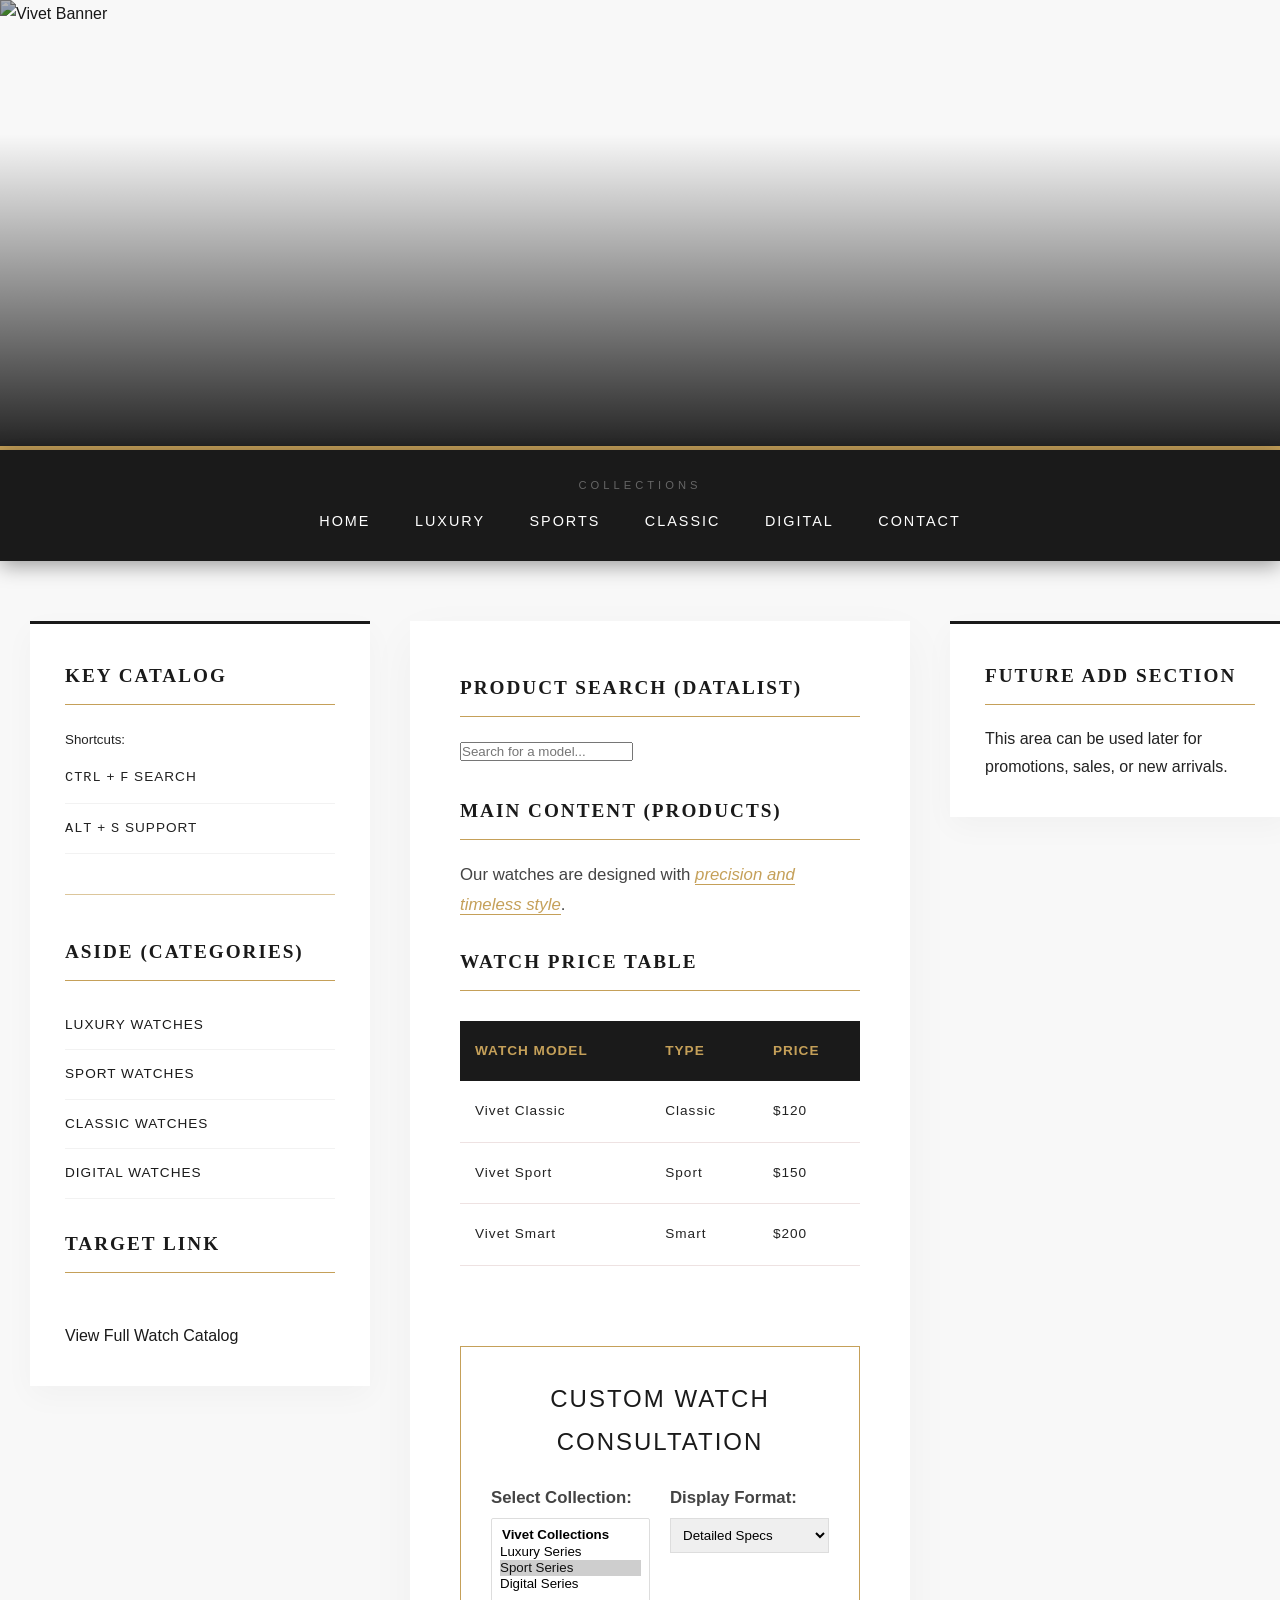
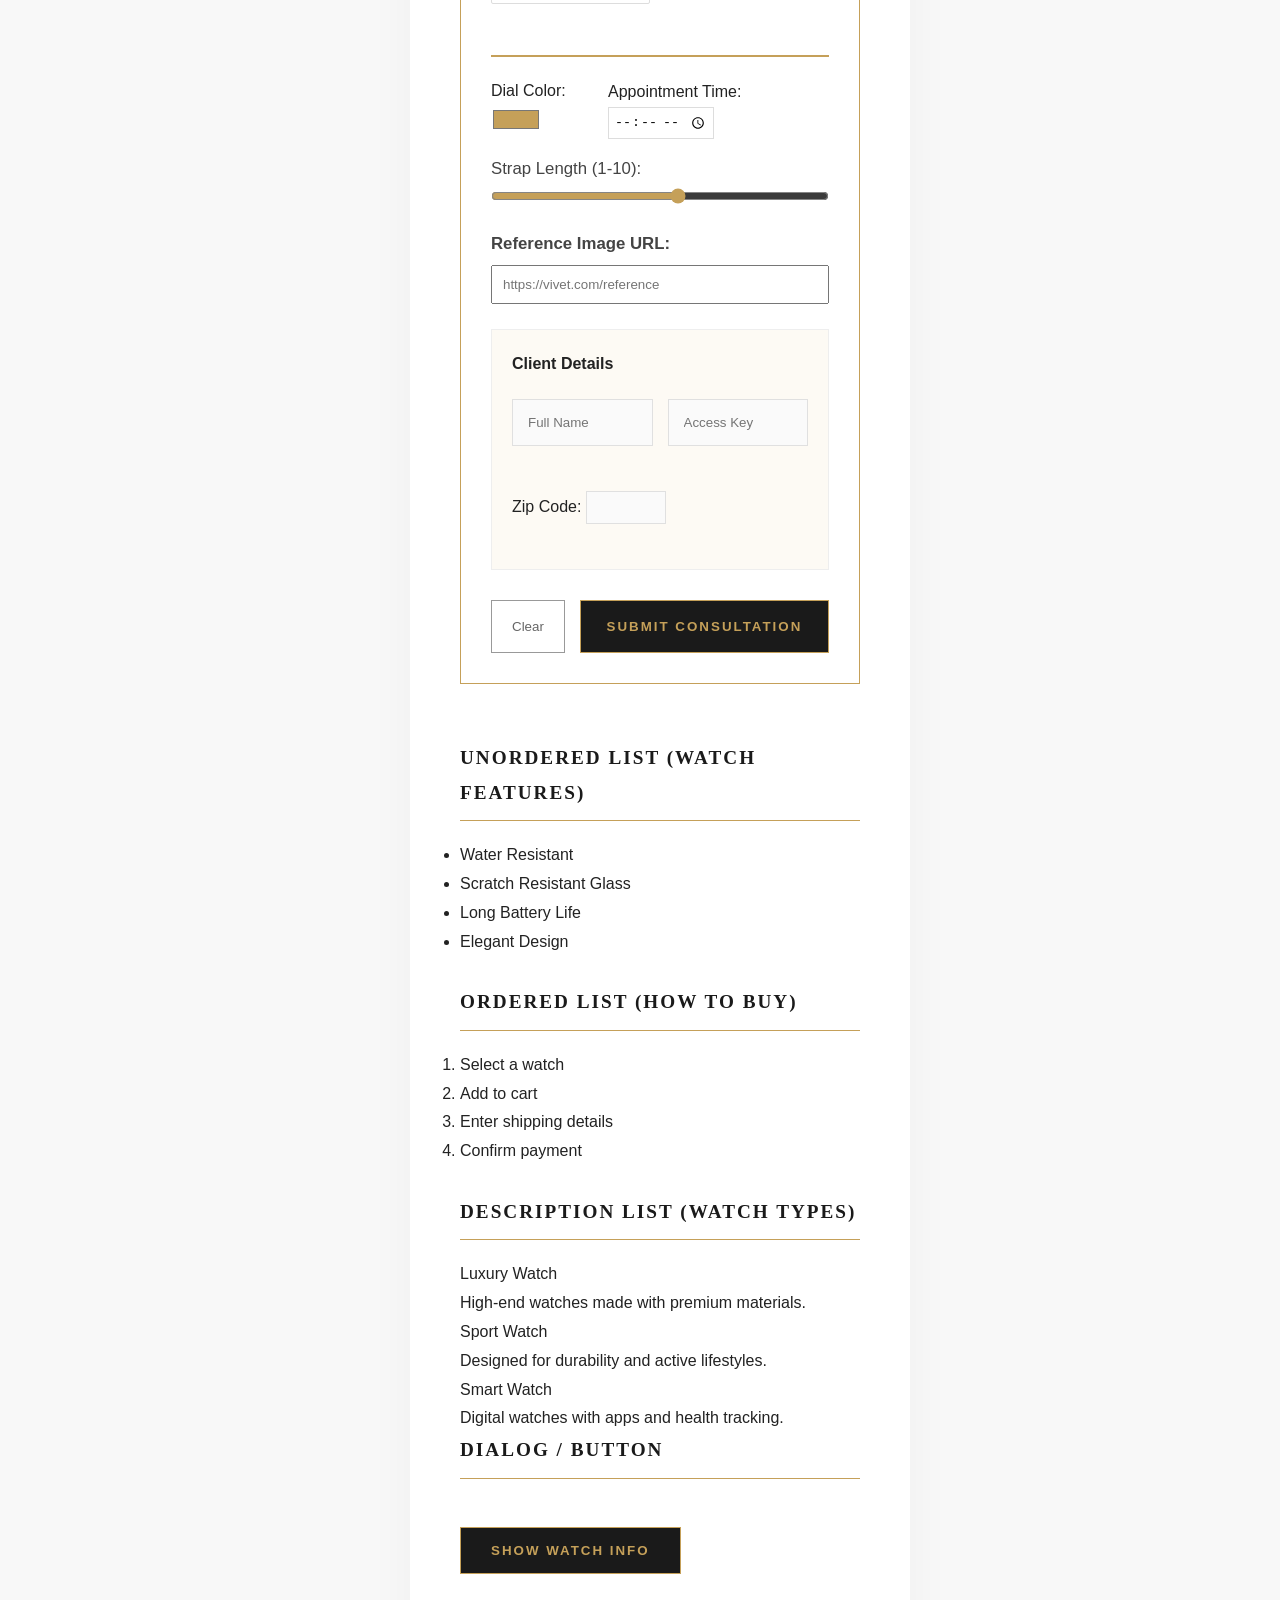
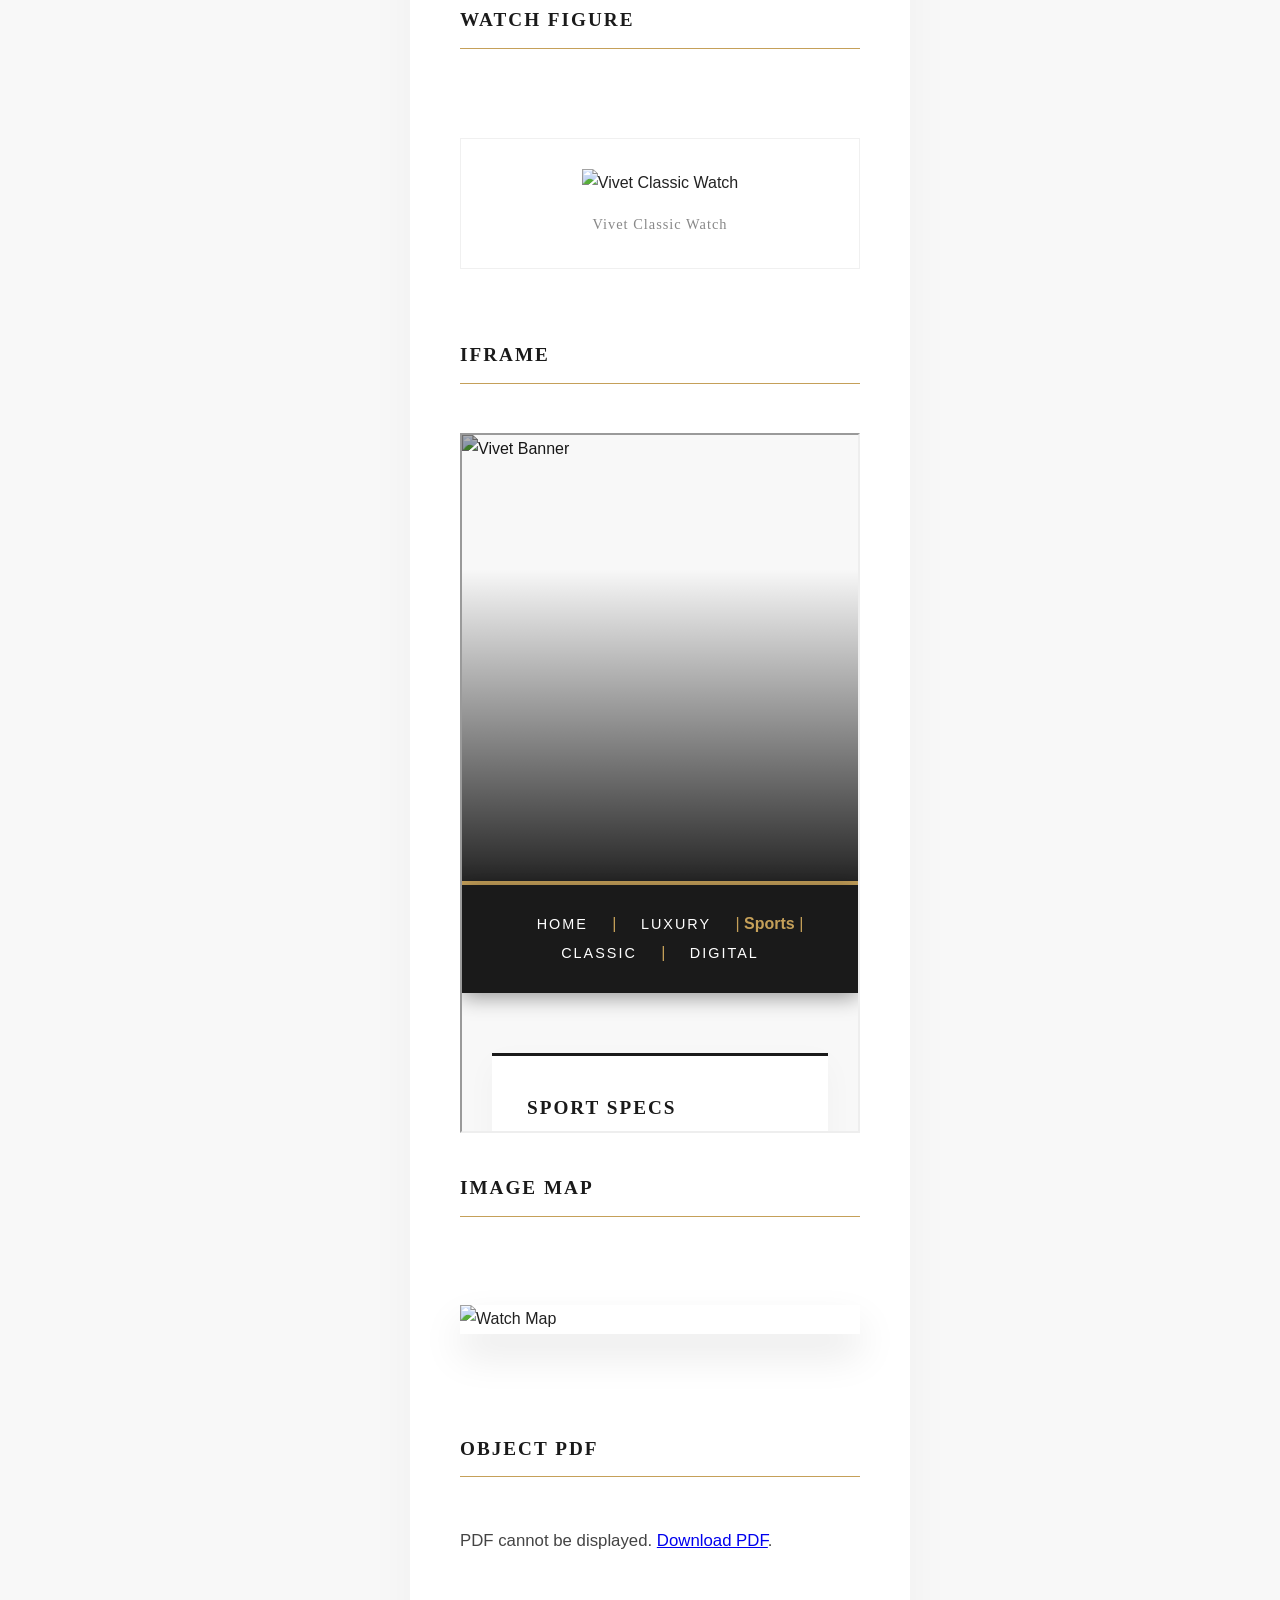
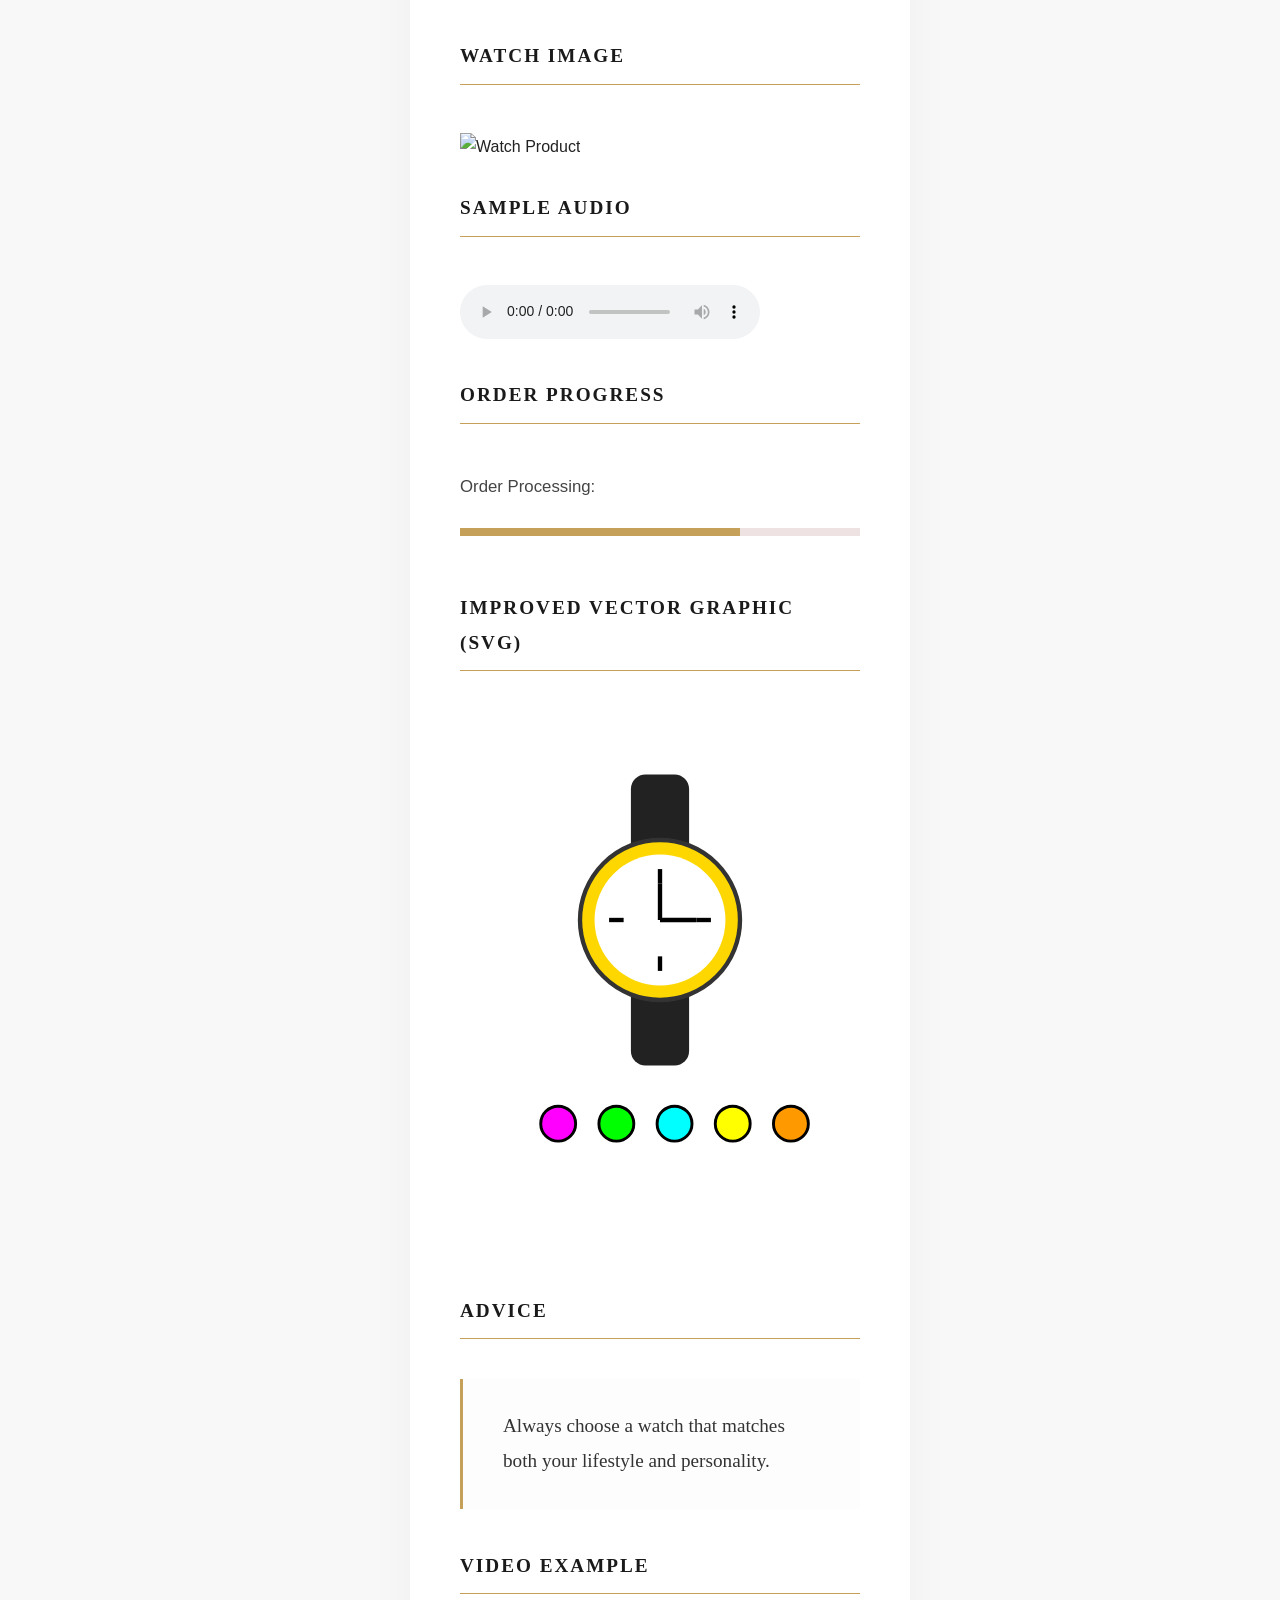
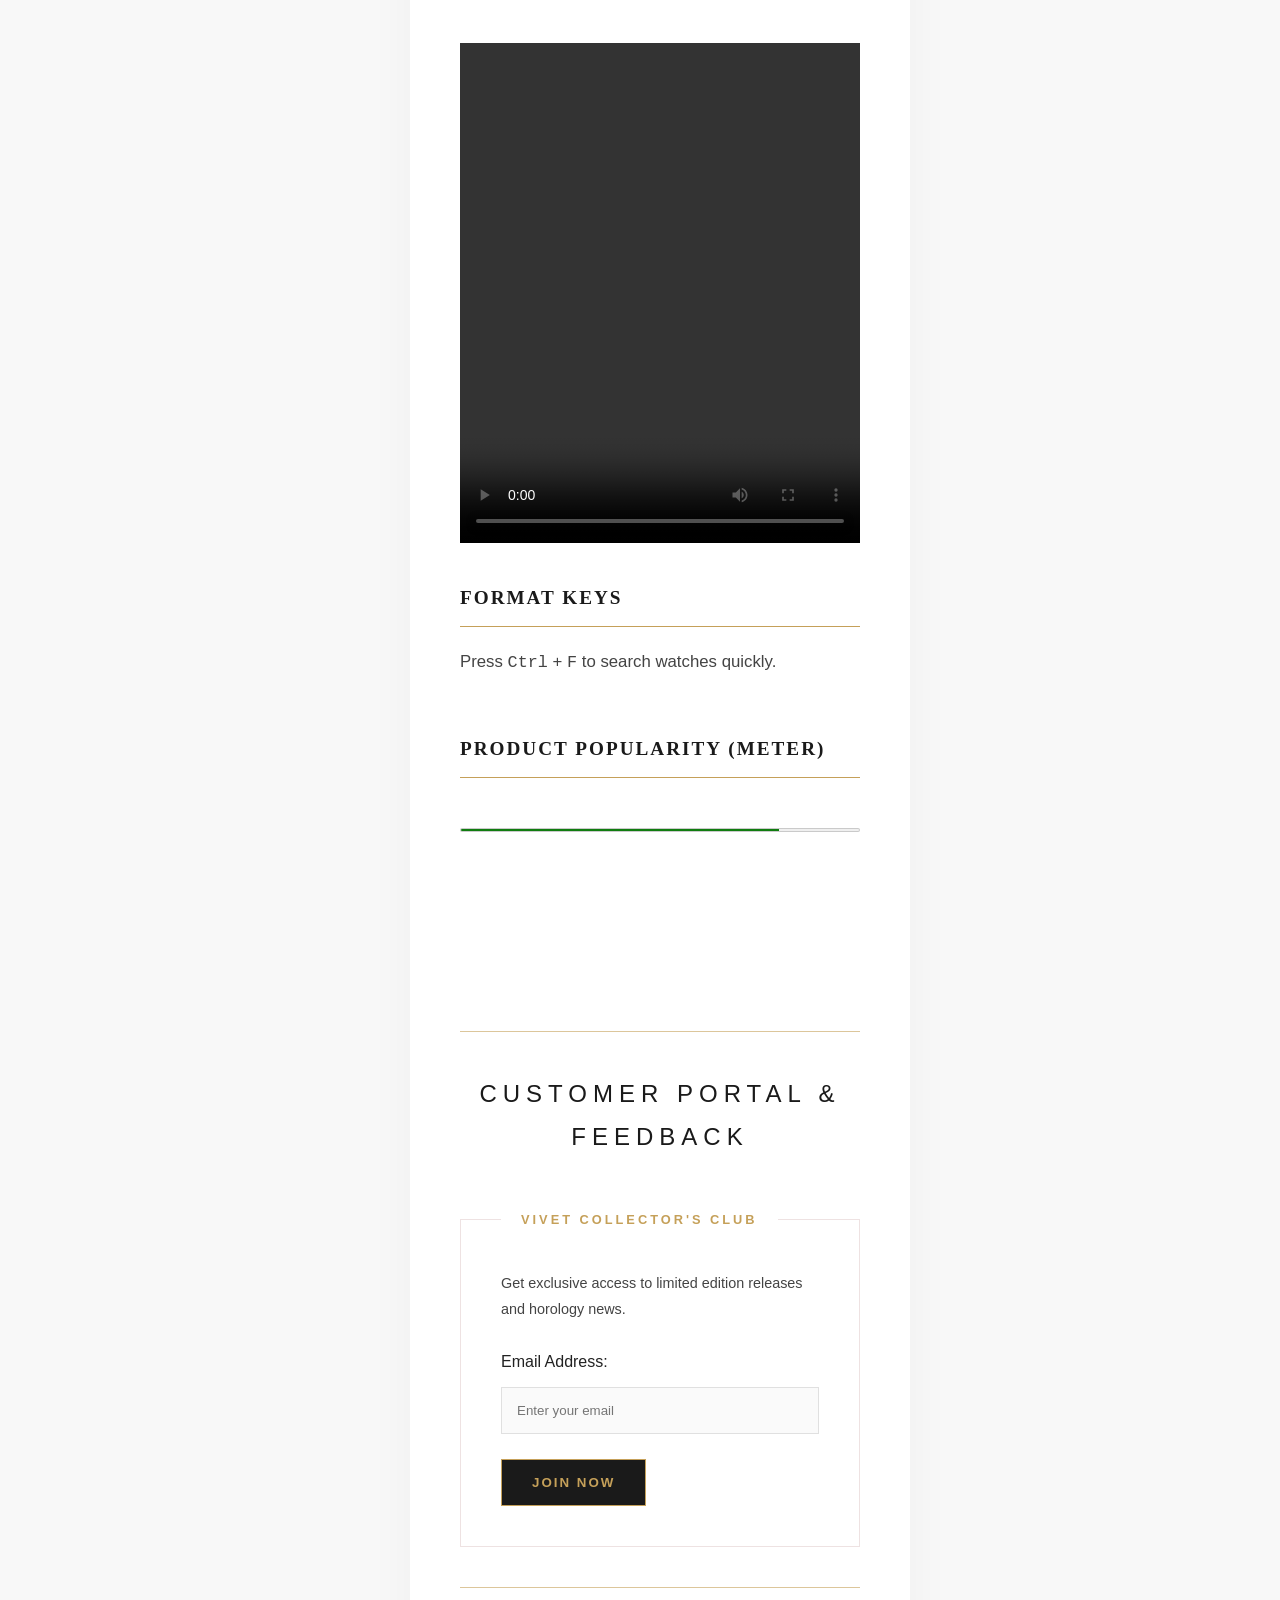
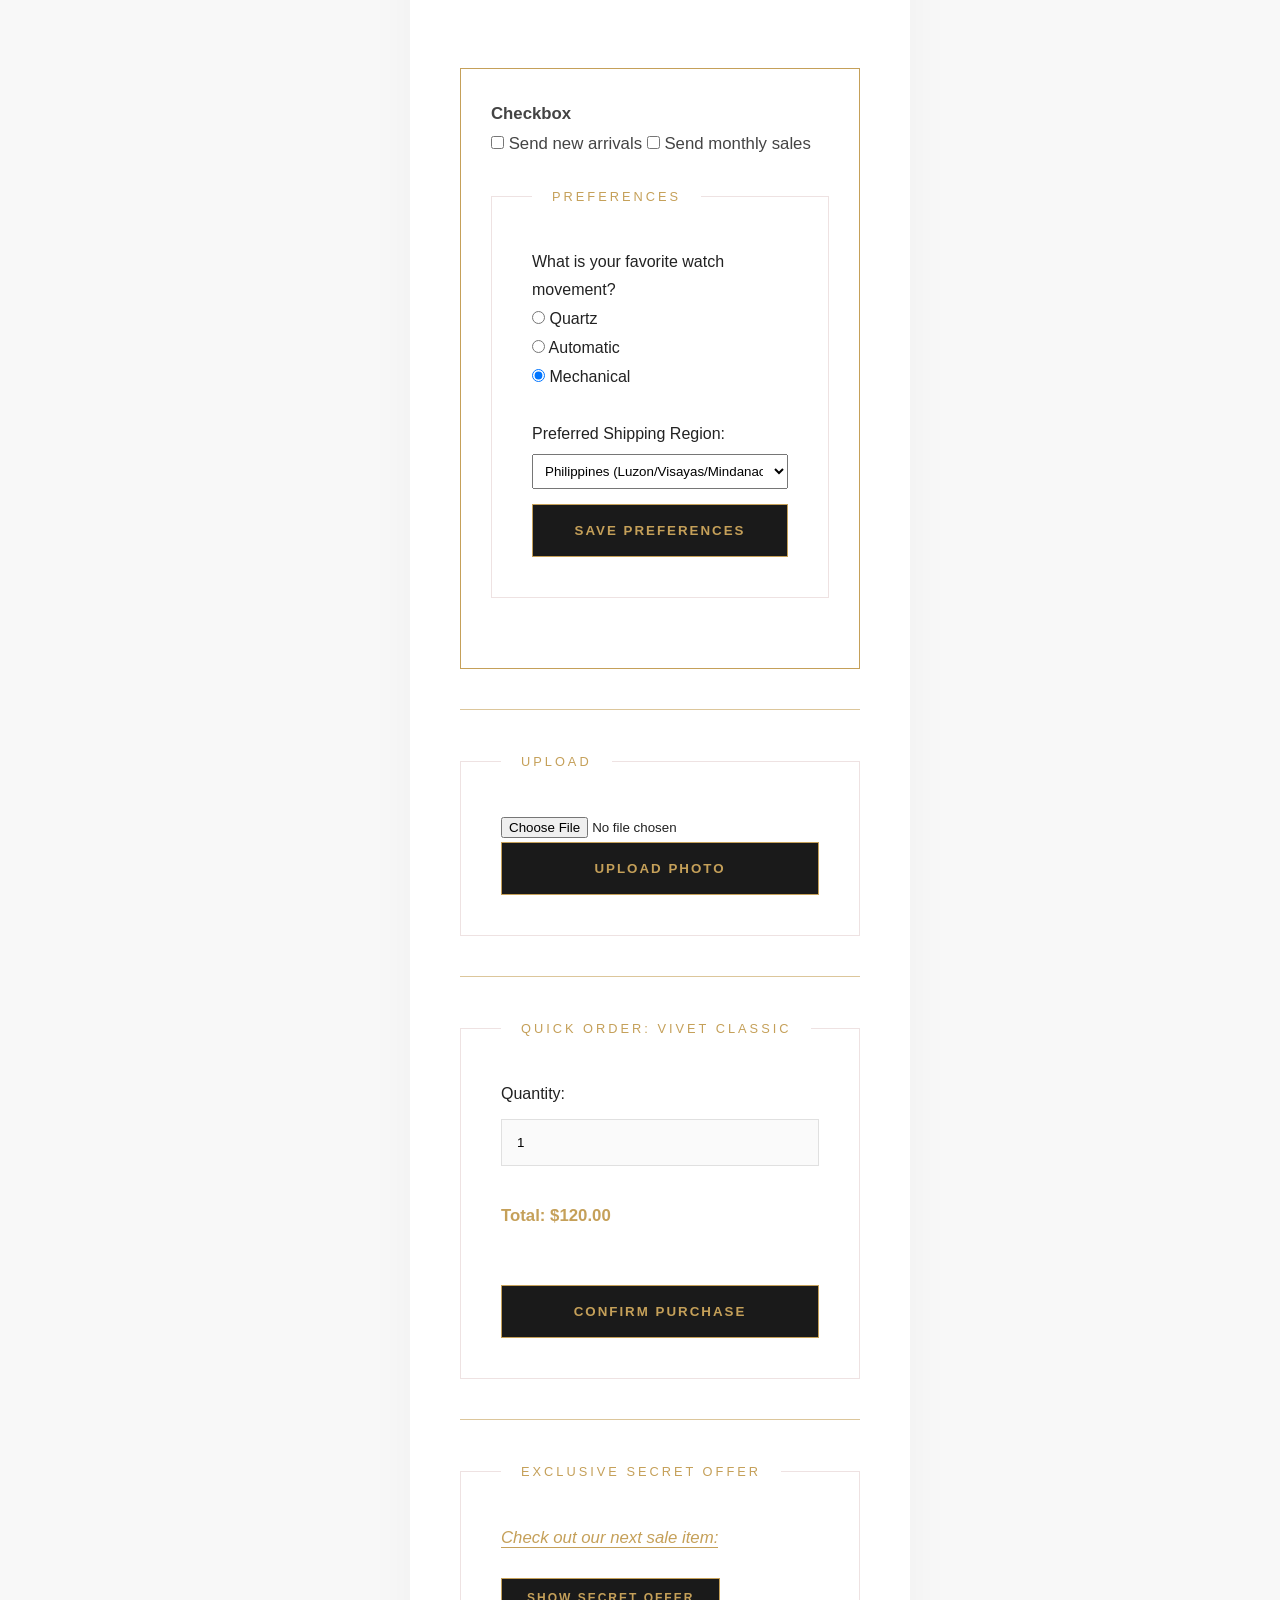
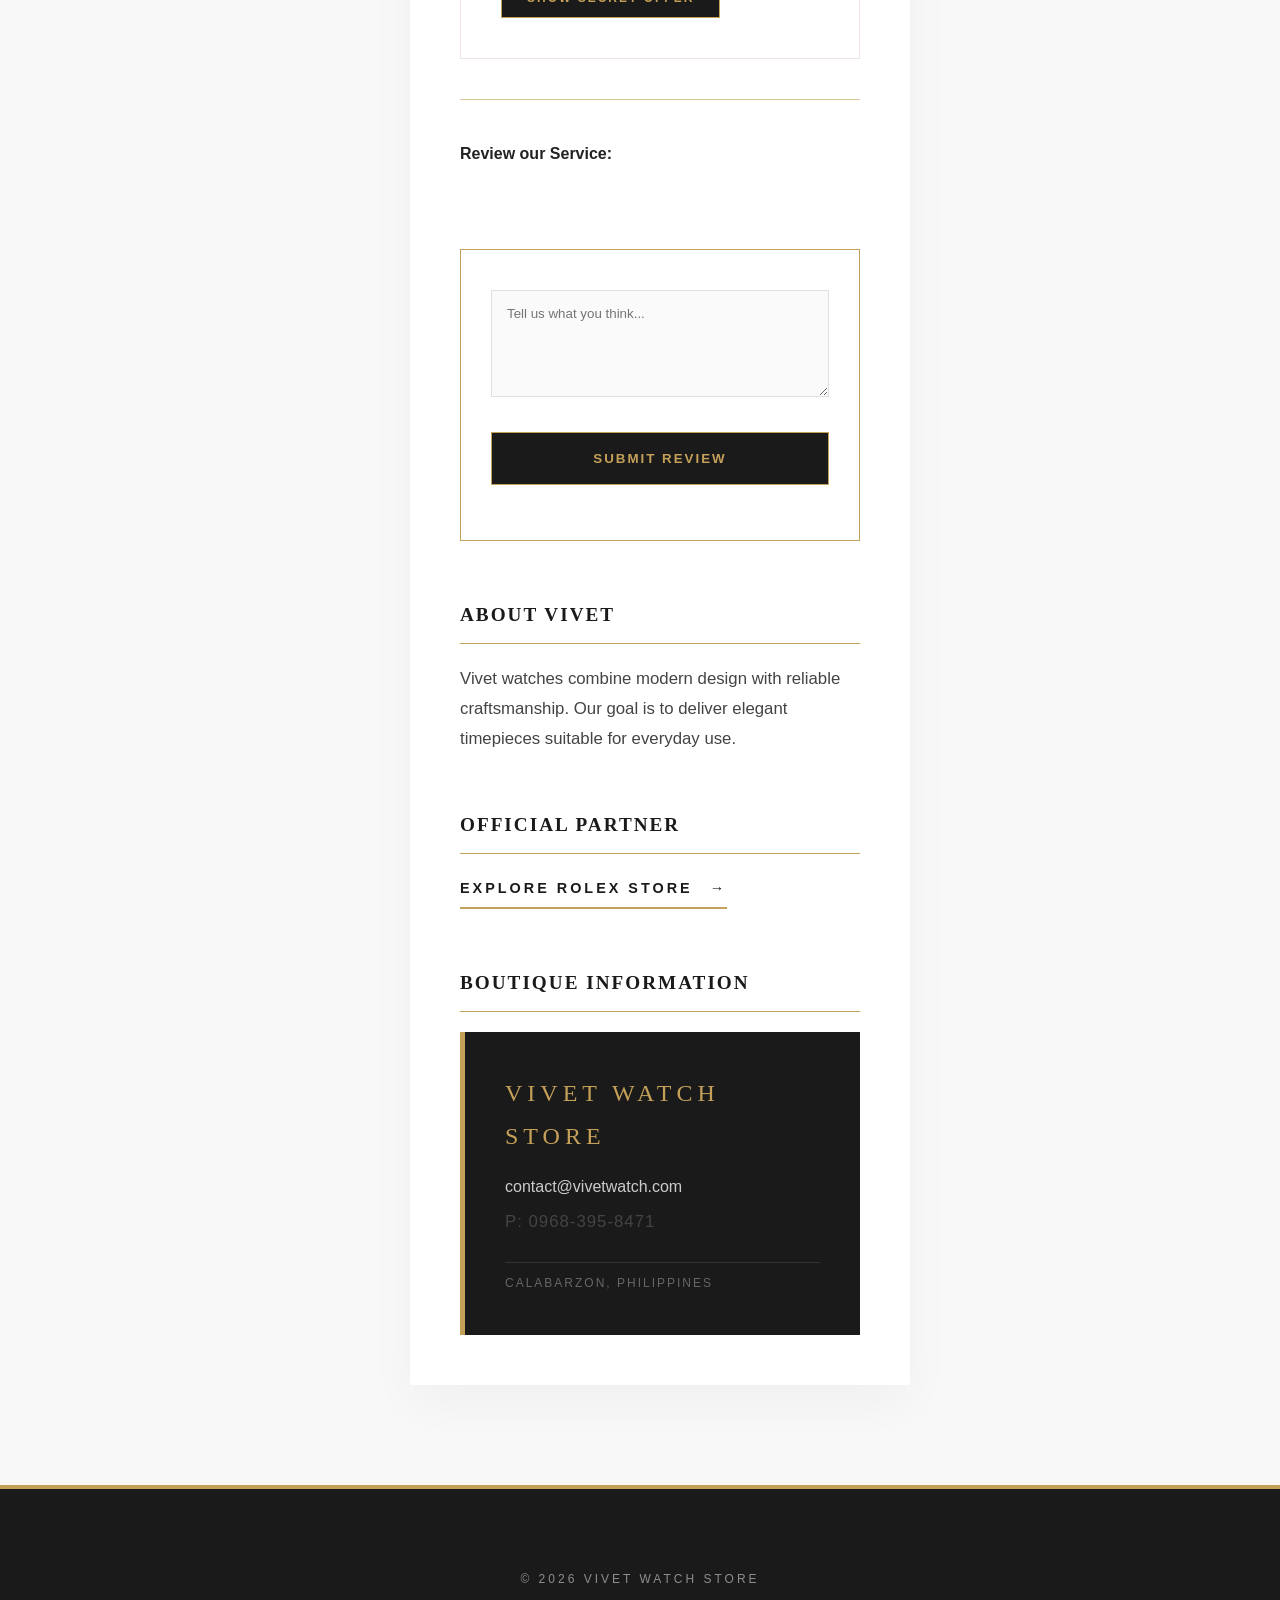
==== commit 2ea90dc6: "Final Project" ====
--- a/index.html
+++ b/index.html
@@ -6,19 +6,19 @@
   <meta name="viewport" content="width=device-width, initial-scale=1.0">
   <title>Vivet Watch Store</title>
   <link rel="stylesheet" href="style.css">
+  <link rel="stylesheet" href="/templates/style.css">
 </head>
 
 <body>
 
   <header class="header">
-    <img src="img/header.jpg" alt="Vivet Banner">
+    <img src="../static/img/header.jpg" alt="Vivet Banner">
     <div class="header-title">VIVET</div>
   </header>
 
   <nav class="nav">
     <label>Collections</label>
-    <a href="index.html">Home</a>
-    <a href="luxurywatch.html">Luxury</a>
+    <a href="index.html">Home</a> <a href="luxurywatch.html">Luxury</a>
     <a href="sportswatch.html">Sports</a>
     <a href="classicwatch.html">Classic</a>
     <a href="digitalwatch.html">Digital</a>
@@ -89,7 +89,7 @@
         </tr>
       </table>
 
-      <form method="GET" action="http://localhost/echo.py" class="customer-forms"
+      <form method="POST" action="/order" class="customer-forms"
         style="background: #fff; padding: 30px; border: 1px solid #c5a059; border-radius: 0;">
 
         <h2 style="color: #1a1a1a; margin-bottom: 20px; text-transform: uppercase; letter-spacing: 2px;">
@@ -203,19 +203,19 @@
 
       <label><strong>Watch Figure</strong></label><br>
       <figure>
-        <img src="img/watch.jpg" alt="Vivet Watch" width="100%">
+        <img src="../static/img/watch.jpg" alt="Vivet Classic Watch" width="100%">
         <figcaption>Vivet Classic Watch</figcaption>
       </figure>
 
       <br>
 
       <label><strong>Iframe</strong></label><br>
-      <iframe src="sportswatch.html" width="100%" height="700" title="Example Site"></iframe>
+      <iframe src="sportswatch.html" width="100%" height="700"></iframe>
 
       <br><br>
 
       <label><strong>Image Map</strong></label><br>
-      <img src="img/imagemap.png" usemap="#watchmap" alt="Watch Map" width="400">
+      <img src="../static/img/imagemap.png" usemap="#watchmap" alt="Watch Map" width="400">
 
       <map name="watchmap">
         <area shape="rect" coords="0,0,200,200" href="luxurywatch.html" alt="Luxury Watches"
@@ -238,13 +238,13 @@
       <br><br>
 
       <label><strong>Watch Image</strong></label><br>
-      <img src="img/sports.png" alt="Watch Product" width="100%">
+      <img src="../static/img/sports.png" alt="Watch Product" width="100%">
 
       <br><br>
 
       <label><strong>Sample Audio</strong></label><br>
       <audio controls>
-        <source src="audio/audio.mp3" type="audio/mpeg">
+        <source src="../static/audio/audio.mp3" type="audio/mpeg">
         Your browser does not support the audio element.
       </audio>
 
@@ -295,7 +295,7 @@
 
       <label><strong>Video Example</strong></label><br>
       <video width="100%" height="500" controls>
-        <source src="video/video.mp4" type="video/mp4">
+        <source src="../static/video/video.mp4" type="video/mp4">
         Your browser does not support the video tag.
       </video>
 
@@ -323,7 +323,8 @@
 
         <hr>
 
-        <form method="GET" action="http://localhost/echo.py">
+        <form method="POST" action="/order" class="customer-forms"
+          style="background: #fff; padding: 30px; border: 1px solid #c5a059; border-radius: 0;">
           <p><strong>Checkbox</strong><br>
             <input type="checkbox" name="Send" value="Details"> Send new arrivals
             <input type="checkbox" name="Send" value="Prices"> Send monthly sales
@@ -393,13 +394,14 @@
 
           <br>
 
-          <img src="img/hiddensale.png" id="secretImg" class="offer-img hidden" alt="Secret Sale">
+          <img src="../static/img/hiddensale.png" id="secretImg" class="offer-img hidden" alt="Secret Sale">
         </fieldset>
 
         <hr>
 
         <label><strong>Review our Service:</strong></label>
-        <form method="POST" action="http://localhost/echo.py">
+        <form method="POST" action="/order" class="customer-forms"
+          style="background: #fff; padding: 30px; border: 1px solid #c5a059; border-radius: 0;">
           <textarea name="Review" rows="5" style="width:100%" placeholder="Tell us what you think..."></textarea>
           <p><input type="submit" value="Submit Review"></p>
         </form>
--- a/style.css
+++ b/style.css
@@ -1,4 +1,29 @@
-/* GLOBAL STYLES */
+/* ==========================================================================
+   CUSTOM DESIGN VARIABLES (LUXURY BRAND CONFIGURATION)
+   ========================================================================== */
+:root {
+    /* Color Palette */
+    --color-bg-main: #f8f8f8;
+    --color-bg-card: #ffffff;
+    --color-bg-dark: #1a1a1a;
+    --color-accent-gold: #c5a059;
+    --color-text-dark: #222222;
+    --color-text-muted: #666666;
+    --color-border-light: #eee2e2;
+    --color-border-faint: #f2f2f2;
+
+    /* Typography */
+    --font-primary: 'Segoe UI', Roboto, Helvetica, Arial, sans-serif;
+    --font-serif: 'Georgia', serif;
+
+    /* Animations */
+    --transition-smooth: all 0.3s cubic-bezier(0.4, 0, 0.2, 1);
+    --transition-slow: all 0.4s ease;
+}
+
+/* ==========================================================================
+   GLOBAL STYLES & RESET
+   ========================================================================== */
 * {
     margin: 0;
     padding: 0;
@@ -6,28 +31,33 @@
 }
 
 body {
-    font-family: 'Segoe UI', Roboto, Helvetica, Arial, sans-serif;
+    font-family: var(--font-primary);
     line-height: 1.8;
-    background-color: #f8f8f8;
-    color: #222;
+    background-color: var(--color-bg-main);
+    color: var(--color-text-dark);
     -webkit-font-smoothing: antialiased;
 }
 
-/* GLOBAL GOLD DIVIDERS */
 hr {
     border: 0;
-    border-top: 1px solid #c5a059;
-    /* Thinner line looks more elegant */
+    border-top: 1px solid var(--color-accent-gold);
     margin: 40px 0;
     opacity: 0.6;
 }
 
-/* HEADER - Parallax feel */
+img {
+    border-radius: 0;
+    transition: var(--transition-slow);
+}
+
+/* ==========================================================================
+   HEADER HERO & NAVIGATION
+   ========================================================================== */
 .header {
+    position: relative;
     height: 450px;
     overflow: hidden;
-    border-bottom: 4px solid #c5a059;
-    position: relative;
+    border-bottom: 4px solid var(--color-accent-gold);
 }
 
 .header img {
@@ -35,7 +65,6 @@
     height: 100%;
     object-fit: cover;
     filter: brightness(0.7);
-    /* Darker filter makes white text pop */
     display: block;
 }
 
@@ -50,27 +79,24 @@
     pointer-events: none;
 }
 
-/* NAVIGATION */
 .nav {
-    background: #1a1a1a;
-    color: #c5a059;
-    padding: 25px 40px;
-    /* More vertical breathing room */
-    text-align: center;
     position: sticky;
     top: 0;
     z-index: 1000;
+    background: var(--color-bg-dark);
+    color: var(--color-accent-gold);
+    padding: 25px 40px;
+    text-align: center;
     box-shadow: 0 4px 20px rgba(0, 0, 0, 0.4);
 }
 
 .nav label {
+    display: block;
+    margin-bottom: 12px;
+    color: var(--color-text-muted);
+    font-size: 0.7rem;
     text-transform: uppercase;
     letter-spacing: 4px;
-    /* Increased letter spacing */
-    font-size: 0.7rem;
-    display: block;
-    margin-bottom: 12px;
-    color: #666;
 }
 
 .nav a {
@@ -78,87 +104,114 @@
     text-decoration: none;
     margin: 0 20px;
     font-size: 0.9rem;
-    text-transform: uppercase;
-    /* Professional uppercase nav */
+    font-weight: 300;
+    text-transform: uppercase;
     letter-spacing: 2px;
-    font-weight: 300;
-    transition: all 0.4s ease;
+    transition: var(--transition-slow);
 }
 
 .nav a:hover {
-    color: #c5a059;
+    color: var(--color-accent-gold);
     text-shadow: 0 0 10px rgba(197, 160, 89, 0.3);
 }
 
-/* MAIN CONTAINER - Grid refinement */
+/* ==========================================================================
+   MAIN STRUCTURAL LAYOUT
+   ========================================================================== */
 .container {
     display: grid;
-    grid-template-columns: 340px 1fr 340px;
+    grid-template-columns: repeat(auto-fit, minmax(300px, 1fr)); /* Fallback container flexibility */
     gap: 40px;
     max-width: 1900px;
     margin: 60px auto;
     padding: 0 30px;
 }
 
-/* ASIDE & FUTURE SECTIONS */
+@media (min-width: 1200px) {
+    .container {
+        grid-template-columns: 340px 1fr 340px;
+    }
+}
+
+/* Component Structural Containers */
 .aside,
 .future {
-    background: #fff;
+    height: fit-content;
+    background: var(--color-bg-card);
     padding: 35px;
     border-radius: 0;
-    border-top: 3px solid #1a1a1a;
+    border-top: 3px solid var(--color-bg-dark);
     box-shadow: 0 10px 30px rgba(0, 0, 0, 0.03);
-    height: fit-content;
-}
-
+}
+
+.main {
+    background: var(--color-bg-card);
+    padding: 50px;
+    border-radius: 0;
+    box-shadow: 0 15px 45px rgba(0, 0, 0, 0.04);
+}
+
+/* Structural Header Labels */
 .aside label,
-.main>label,
+.main > label,
 .future label {
     display: block;
-    font-family: 'Georgia', serif;
+    font-family: var(--font-serif);
     font-size: 1.2rem;
     text-transform: uppercase;
     letter-spacing: 2px;
-    color: #1a1a1a;
-    border-bottom: 1px solid #c5a059;
+    color: var(--color-bg-dark);
+    border-bottom: 1px solid var(--color-accent-gold);
     margin-bottom: 20px;
     padding-bottom: 10px;
 }
 
-.aside ul {
-    list-style: none;
-}
-
-.aside li {
-    padding: 12px 0;
-    border-bottom: 1px solid #f2f2f2;
-    font-size: 0.85rem;
-    text-transform: uppercase;
-    letter-spacing: 1px;
-    cursor: pointer;
-}
-
-.aside li:hover {
-    color: #c5a059;
-    padding-left: 8px;
-    transition: all 0.3s cubic-bezier(0.4, 0, 0.2, 1);
-}
-
-/* MAIN CONTENT */
-.main {
-    background: #ffffff;
-    padding: 50px;
-    border-radius: 0;
-    box-shadow: 0 15px 45px rgba(0, 0, 0, 0.04);
-}
-
+/* ==========================================================================
+   TYPOGRAPHY & CONTENT BLOCKS
+   ========================================================================== */
 .main p {
     font-size: 1.05rem;
-    color: #444;
+    color: #444444;
     margin-bottom: 25px;
 }
 
-/* TABLES */
+blockquote {
+    margin: 40px 0;
+    padding: 30px 40px;
+    background: #fdfdfd;
+    border-left: 3px solid var(--color-accent-gold);
+    font-family: var(--font-serif);
+    font-size: 1.2rem;
+    color: #333333;
+}
+
+em {
+    font-style: italic;
+    font-weight: 500;
+    text-decoration: none;
+    color: var(--color-accent-gold);
+    border-bottom: 1px solid var(--color-accent-gold);
+}
+
+figure {
+    margin: 40px 0;
+    padding: 30px;
+    background: var(--color-bg-card);
+    border: 1px solid #f0f0f0;
+    text-align: center;
+}
+
+figcaption {
+    font-family: var(--font-serif);
+    font-size: 0.9rem;
+    color: #888888;
+    margin-top: 15px;
+    letter-spacing: 1px;
+}
+
+/* ==========================================================================
+   DATA TABLES
+   ========================================================================== */
 table {
     width: 100%;
     border-collapse: collapse;
@@ -168,8 +221,8 @@
 }
 
 th {
-    background-color: #1a1a1a;
-    color: #c5a059;
+    background-color: var(--color-bg-dark);
+    color: var(--color-accent-gold);
     padding: 18px 15px;
     text-align: left;
     text-transform: uppercase;
@@ -179,8 +232,7 @@
 
 td {
     padding: 18px 15px;
-    border-bottom: 1px solid #eee;
-    /* Minimalist horizontal lines only */
+    border-bottom: 1px solid var(--color-border-light);
     border-left: none;
     border-right: none;
     border-top: none;
@@ -188,136 +240,114 @@
 
 tr:hover {
     background-color: #fcf9f2;
-    /* Subtle highlight on hover */
-}
-
-/* BUTTONS & DIALOG */
-button {
-    background: #1a1a1a;
-    color: #c5a059;
-    /* Gold text on black button */
+}
+
+/* ==========================================================================
+   INTERACTIVE BUTTONS, UTILITIES & LINKS
+   ========================================================================== */
+button, 
+.toggle-btn {
+    background: var(--color-bg-dark);
+    color: var(--color-accent-gold);
     padding: 15px 30px;
-    border: 1px solid #c5a059;
+    border: 1px solid var(--color-accent-gold);
     border-radius: 0;
     cursor: pointer;
-    transition: all 0.3s ease;
+    font-weight: 600;
     text-transform: uppercase;
     letter-spacing: 2px;
-    font-weight: 600;
-}
-
-button:hover {
-    background: #c5a059;
-    color: #1a1a1a;
+    transition: var(--transition-smooth);
+}
+
+.toggle-btn {
+    padding: 12px 25px;
+    font-family: var(--font-primary);
+    font-size: 0.75rem;
+}
+
+button:hover, 
+.toggle-btn:hover {
+    background: var(--color-accent-gold);
+    color: var(--color-bg-dark);
     box-shadow: 0 5px 15px rgba(197, 160, 89, 0.2);
 }
 
+/* Sidebar List Anchors */
+.aside ul {
+    list-style: none;
+}
+
+.aside li {
+    padding: 12px 0;
+    border-bottom: 1px solid var(--color-border-faint);
+    font-size: 0.85rem;
+    text-transform: uppercase;
+    letter-spacing: 1px;
+    cursor: pointer;
+    transition: var(--transition-smooth);
+}
+
+.aside li:hover {
+    color: var(--color-accent-gold);
+    padding-left: 8px;
+}
+
+.aside ul li a,
+.aside .catalog-link {
+    display: inline-block;
+    color: var(--color-bg-dark) !important;
+    text-decoration: none !important;
+    font-weight: 400;
+    transition: var(--transition-smooth);
+}
+
+.aside ul li a:hover,
+.aside .catalog-link:hover {
+    color: var(--color-accent-gold) !important;
+    transform: translateX(5px);
+}
+
+/* Dynamic Dialog Modules */
 dialog {
     border: none;
     border-radius: 0;
     padding: 50px;
+    background: var(--color-bg-card);
+    max-width: 500px;
     box-shadow: 0 25px 50px rgba(0, 0, 0, 0.5);
-    background: #fff;
-    max-width: 500px;
-}
-
-/* MEDIA ELEMENTS */
-img {
-    border-radius: 0;
-    transition: all 0.5s ease;
-}
-
-figure {
-    text-align: center;
-    background: #fff;
-    padding: 30px;
-    border: 1px solid #f0f0f0;
-    margin: 40px 0;
-}
-
-figcaption {
-    font-family: 'Georgia', serif;
+}
+
+/* Inline Dynamic Hyperlinks */
+.luxury-link {
+    display: inline-block;
+    color: var(--color-bg-dark);
+    text-decoration: none;
+    text-transform: uppercase;
+    letter-spacing: 3px;
     font-size: 0.9rem;
-    color: #888;
-    margin-top: 15px;
-    letter-spacing: 1px;
-}
-
-/* FOOTER */
-.footer {
-    background: #1a1a1a;
-    color: #fff;
-    text-align: center;
-    padding: 80px 40px;
-    margin-top: 100px;
-    border-top: 4px solid #c5a059;
-}
-
-.footer p {
-    letter-spacing: 3px;
-    text-transform: uppercase;
-    font-size: 0.75rem;
-    opacity: 0.5;
-}
-
-/* MISC ELEMENTS */
-blockquote {
-    border-left: 3px solid #c5a059;
-    padding: 30px 40px;
-    background: #fdfdfd;
-    font-family: 'Georgia', serif;
-    font-size: 1.2rem;
-    color: #333;
-    margin: 40px 0;
-}
-
-em {
-    font-style: italic;
-    text-decoration: none;
-    color: #c5a059;
-    font-weight: 500;
-    border-bottom: 1px solid #c5a059;
-}
-
-progress,
-meter {
-    width: 100%;
-    height: 8px;
-    /* Slimmer bar is more professional */
-    margin-bottom: 20px;
-    border-radius: 0;
-}
-
-progress::-webkit-progress-bar {
-    background-color: #eee;
-}
-
-progress::-webkit-progress-value {
-    background-color: #c5a059;
-}
-
-.aside ul li a,
-.aside .catalog-link {
-    text-decoration: none !important;
-    color: #1a1a1a !important;
-    display: inline-block;
-    transition: 0.3s ease;
-    font-weight: 400;
-}
-
-.aside ul li a:hover,
-.aside .catalog-link:hover {
-    color: #c5a059 !important;
-    transform: translateX(5px);
-}
-
-.main img[usemap] {
-    display: block;
-    margin: 40px auto;
-    max-width: 100%;
-    box-shadow: 0 20px 40px rgba(0, 0, 0, 0.1);
-}
-
+    font-weight: 600;
+    border-bottom: 2px solid var(--color-accent-gold);
+    padding-bottom: 5px;
+    transition: var(--transition-slow);
+}
+
+.luxury-link:hover {
+    color: var(--color-accent-gold);
+    letter-spacing: 5px;
+}
+
+.link-arrow {
+    margin-left: 10px;
+    transition: var(--transition-slow);
+}
+
+.luxury-link:hover .link-arrow {
+    transform: translateX(10px);
+}
+
+/* ==========================================================================
+   SYSTEM COMPONENT INPUT INTERFACES (FORMS)
+   ========================================================================== */
 .customer-forms {
     margin-top: 80px;
     padding-top: 50px;
@@ -328,28 +358,29 @@
     text-transform: uppercase;
     letter-spacing: 6px;
     margin-bottom: 50px;
-    color: #1a1a1a;
+    color: var(--color-bg-dark);
     font-weight: 300;
 }
 
 .customer-forms fieldset {
-    border: 1px solid #eee;
+    background-color: var(--color-bg-card);
+    border: 1px solid var(--color-border-light);
     padding: 40px;
     margin-bottom: 40px;
-    background-color: #fff;
     border-radius: 0;
 }
 
 .customer-forms legend {
+    background: var(--color-bg-card);
+    padding: 0 20px;
+    color: var(--color-accent-gold);
+    font-size: 0.8rem;
     font-weight: 400;
     text-transform: uppercase;
     letter-spacing: 3px;
-    color: #c5a059;
-    background: #fff;
-    padding: 0 20px;
-    font-size: 0.8rem;
-}
-
+}
+
+/* Uniform Text Area Fields Configuration */
 .customer-forms input[type="text"],
 .customer-forms input[type="password"],
 .customer-forms input[type="email"],
@@ -358,17 +389,17 @@
     width: 100%;
     padding: 15px;
     margin: 10px 0 25px 0;
+    background-color: #fafafa;
     border: 1px solid #e0e0e0;
     border-radius: 0;
-    background-color: #fafafa;
     font-family: inherit;
-    transition: all 0.3s;
+    transition: var(--transition-smooth);
 }
 
 .customer-forms input:focus,
 .customer-forms textarea:focus {
-    border-color: #c5a059;
-    background-color: #fff;
+    background-color: var(--color-bg-card);
+    border-color: var(--color-accent-gold);
     outline: none;
     box-shadow: 0 5px 15px rgba(0, 0, 0, 0.02);
 }
@@ -376,17 +407,47 @@
 .customer-forms input[type="submit"] {
     display: block;
     width: 100%;
-    /* Full width submit button for emphasis */
-    background-color: #1a1a1a;
-    color: #c5a059;
+    background-color: var(--color-bg-dark);
+    color: var(--color-accent-gold);
     padding: 18px;
-    border: 1px solid #c5a059;
+    border: 1px solid var(--color-accent-gold);
     font-weight: 700;
+    text-transform: uppercase;
+    letter-spacing: 2px;
+    cursor: pointer;
+    transition: var(--transition-smooth);
 }
 
 .customer-forms input[type="submit"]:hover {
-    background-color: #c5a059;
-    color: #1a1a1a;
+    background-color: var(--color-accent-gold);
+    color: var(--color-bg-dark);
+}
+
+/* Progress Control Render Blocks */
+progress,
+meter {
+    width: 100%;
+    height: 8px;
+    margin-bottom: 20px;
+    border-radius: 0;
+}
+
+progress::-webkit-progress-bar {
+    background-color: #eee2e2;
+}
+
+progress::-webkit-progress-value {
+    background-color: var(--color-accent-gold);
+}
+
+/* ==========================================================================
+   ASSET HANDLING MEDIA & WRAPPERS
+   ========================================================================= */
+.main img[usemap] {
+    display: block;
+    margin: 40px auto;
+    max-width: 100%;
+    box-shadow: 0 20px 40px rgba(0, 0, 0, 0.1);
 }
 
 .offer-img {
@@ -395,20 +456,6 @@
     display: block;
     filter: grayscale(20%);
     border: none;
-}
-
-.hidden {
-    display: none !important;
-}
-
-.toggle-btn {
-    background-color: #1a1a1a;
-    color: #c5a059;
-    border: 1px solid #c5a059;
-    padding: 12px 25px;
-    font-family: 'Segoe UI', sans-serif;
-    font-size: 0.75rem;
-    letter-spacing: 2px;
 }
 
 .svg-container {
@@ -426,52 +473,23 @@
     width: 320px;
 }
 
-/* LUXURY PROTOCOL LINK */
-.protocol-link-container {
-    padding: 20px 0;
-}
-
-.luxury-link {
-    display: inline-block;
-    color: #1a1a1a;
-    text-decoration: none;
-    text-transform: uppercase;
-    letter-spacing: 3px;
-    font-size: 0.9rem;
-    font-weight: 600;
-    border-bottom: 2px solid #c5a059;
-    padding-bottom: 5px;
-    transition: all 0.4s ease;
-}
-
-.luxury-link:hover {
-    color: #c5a059;
-    letter-spacing: 5px; /* Subtle expansion effect */
-}
-
-.link-arrow {
-    margin-left: 10px;
-    transition: transform 0.4s ease;
-}
-
-.luxury-link:hover .link-arrow {
-    transform: translateX(10px);
-}
-
+/* ==========================================================================
+   BRAND COMPONENT ARCHITECTURE & FOOTER BLOCK
+   ========================================================================== */
 .luxury-address {
     font-style: normal;
-    background: #1a1a1a;
-    color: #fff;
+    background: var(--color-bg-dark);
+    color: #ffffff;
     padding: 40px;
-    border-left: 5px solid #c5a059;
+    border-left: 5px solid var(--color-accent-gold);
     margin-top: 20px;
 }
 
 .brand-name {
-    font-family: 'Georgia', serif;
+    font-family: var(--font-serif);
     font-size: 1.5rem;
     letter-spacing: 5px;
-    color: #c5a059;
+    color: var(--color-accent-gold);
     margin-bottom: 15px;
 }
 
@@ -480,7 +498,7 @@
 }
 
 .address-link {
-    color: #ccc;
+    color: #cccccc;
     text-decoration: none;
     display: block;
     margin-bottom: 5px;
@@ -488,21 +506,42 @@
 }
 
 .address-link:hover {
-    color: #c5a059;
+    color: var(--color-accent-gold);
 }
 
 .phone-number {
     font-size: 0.85rem;
     letter-spacing: 1px;
-    color: #888;
+    color: #888888;
 }
 
 .address-location {
     text-transform: uppercase;
     font-size: 0.75rem;
     letter-spacing: 2px;
-    color: #666;
+    color: #666666;
     margin-top: 20px;
-    border-top: 1px solid #333;
     padding-top: 10px;
+    border-top: 1px solid #333333;
+}
+
+.footer {
+    background: var(--color-bg-dark);
+    color: #ffffff;
+    text-align: center;
+    padding: 80px 40px;
+    margin-top: 100px;
+    border-top: 4px solid var(--color-accent-gold);
+}
+
+.footer p {
+    font-size: 0.75rem;
+    letter-spacing: 3px;
+    text-transform: uppercase;
+    opacity: 0.5;
+}
+
+/* Global Hidden Modifier Utility Class */
+.hidden {
+    display: none !important;
 }
